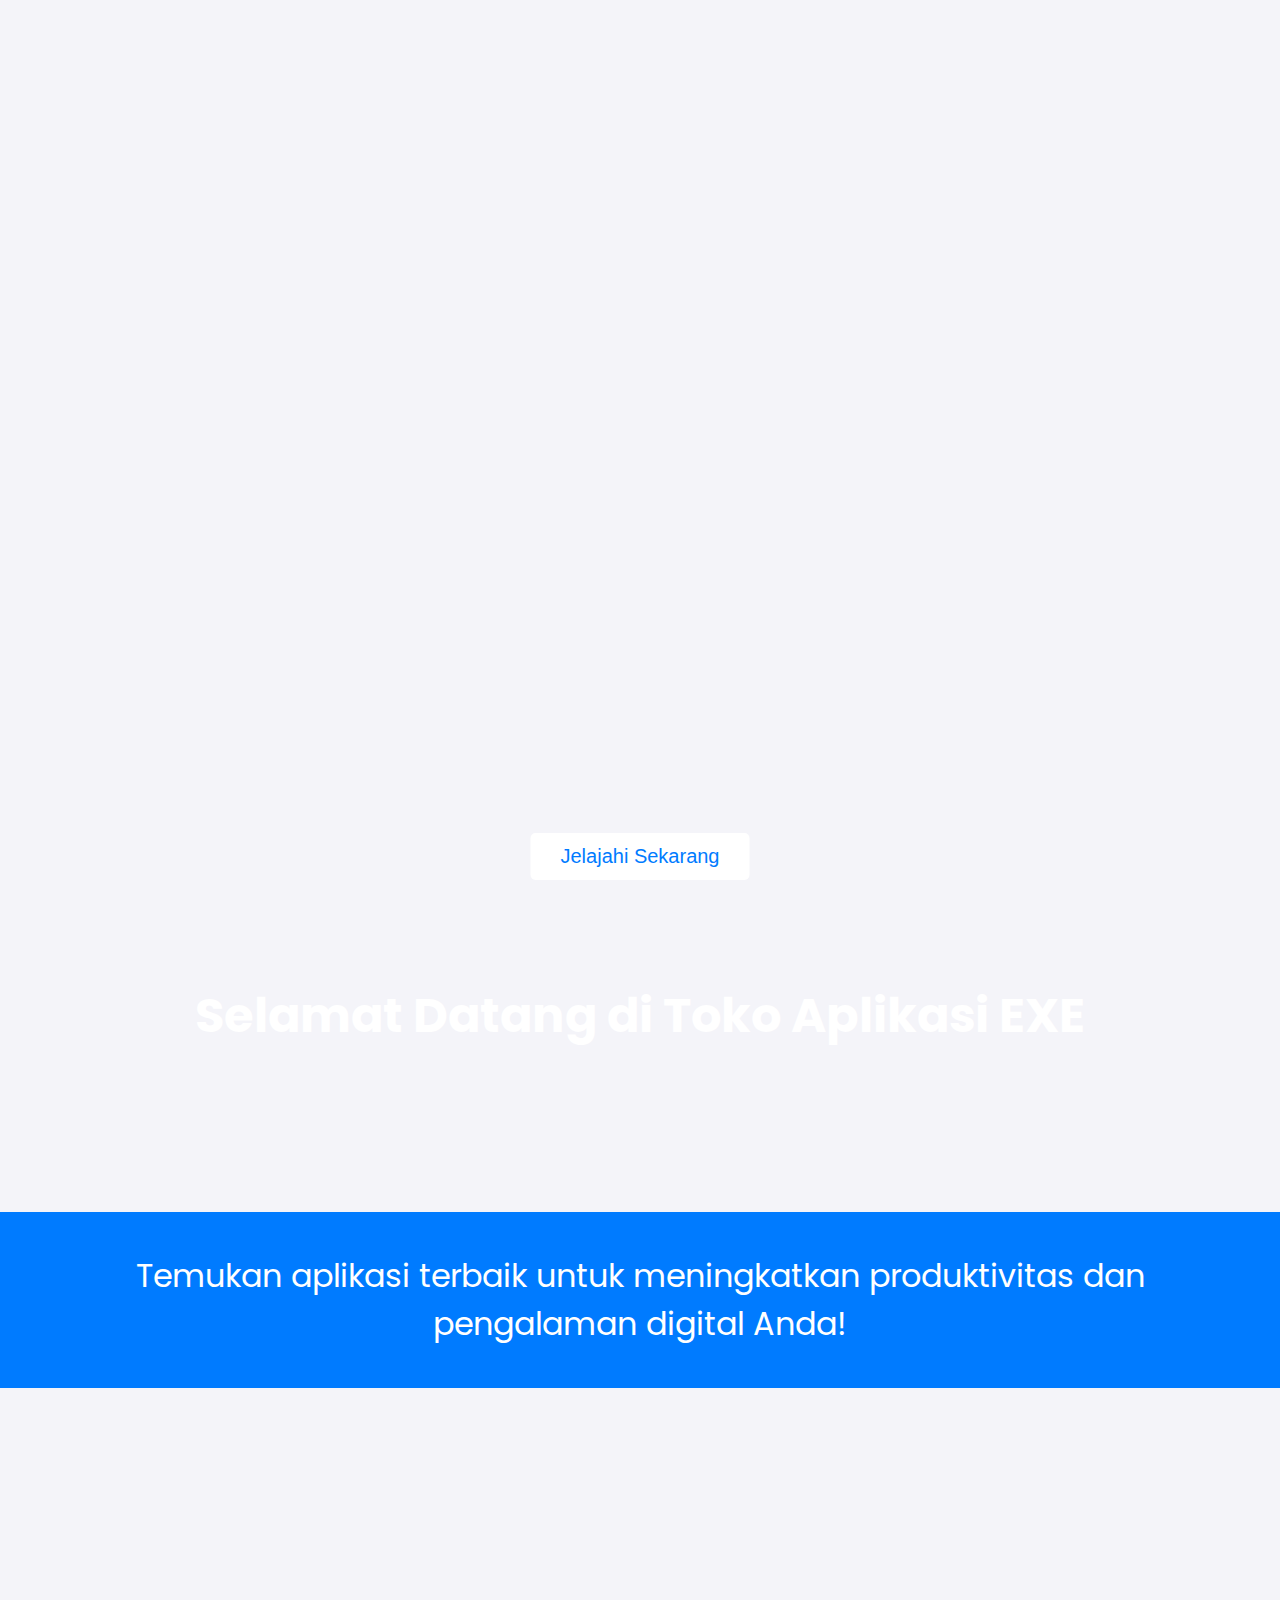
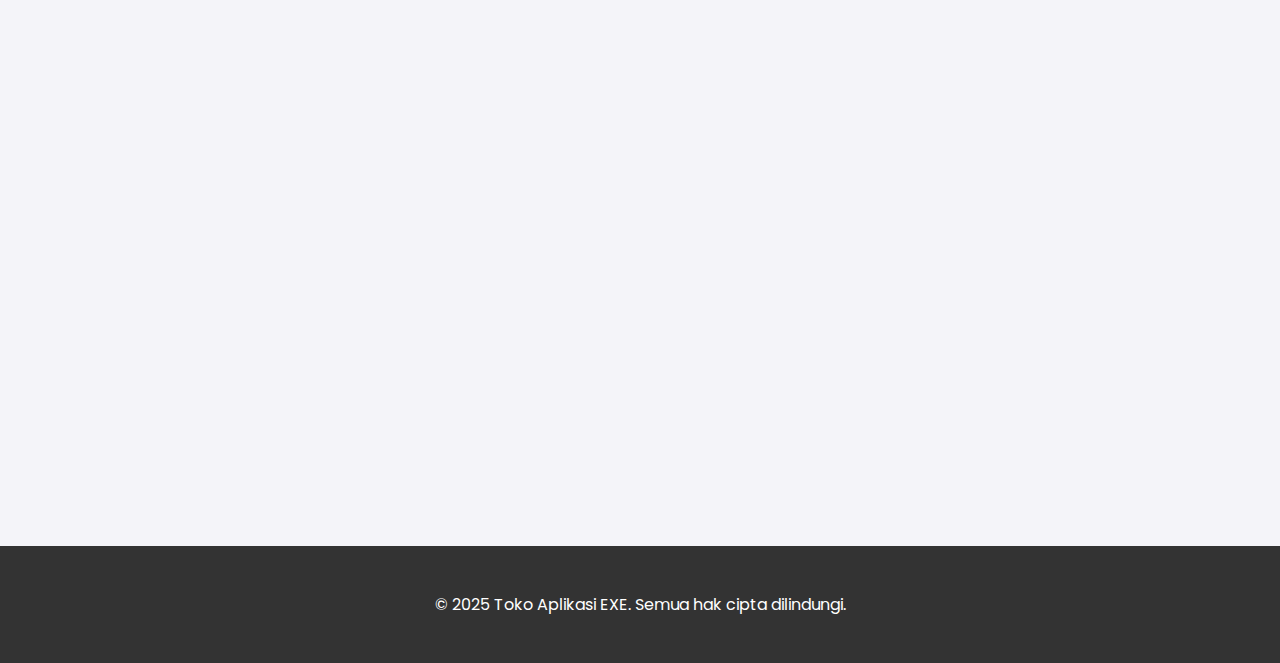
==== index.html @ 67db2f6d "Add files via upload" ====
<!DOCTYPE html>
<html lang="id">
<head>
    <meta charset="UTF-8">
    <meta name="viewport" content="width=device-width, initial-scale=1.0">
    <meta http-equiv="X-UA-Compatible" content="ie=edge">
    <title>Toko Aplikasi EXE</title>
    <link href="https://fonts.googleapis.com/css2?family=Poppins:wght@300;400;600&display=swap" rel="stylesheet">
    <style>
        body {
            font-family: 'Poppins', sans-serif;
            margin: 0;
            padding: 0;
            background-color: #f4f4f9;
            overflow-x: hidden;
        }

        h1 {
            color: #fff;
            text-align: center;
            padding: 80px;
            font-size: 48px;
            margin: 0;
            position: relative;
            z-index: 10;
        }

        /* Parallax Effect */
        .parallax {
            background-image: url('https://via.placeholder.com/1500x800');
            height: 100vh;
            background-position: center;
            background-attachment: fixed;
            background-size: cover;
            filter: brightness(60%);
        }

        /* Container for Products */
        .container {
            display: grid;
            grid-template-columns: repeat(auto-fill, minmax(280px, 1fr));
            gap: 30px;
            padding: 40px 30px;
            max-width: 1200px;
            margin: 0 auto;
            animation: fadeIn 1s ease-in-out;
        }

        /* Product Cards */
        .product {
            background-color: #fff;
            border-radius: 12px;
            padding: 25px;
            box-shadow: 0 6px 15px rgba(0, 0, 0, 0.1);
            transition: transform 0.4s ease, box-shadow 0.4s ease, opacity 0.4s ease;
            position: relative;
            overflow: hidden;
            opacity: 0;
            animation: fadeUp 0.8s ease-in-out forwards;
        }

        .product:hover {
            transform: translateY(-10px);
            box-shadow: 0 12px 25px rgba(0, 0, 0, 0.15);
        }

        .product img {
            width: 100%;
            border-radius: 10px;
            transition: transform 0.4s ease;
        }

        .product:hover img {
            transform: scale(1.05);
        }

        .product h2 {
            font-size: 26px;
            color: #333;
            margin-top: 20px;
        }

        .product p {
            font-size: 16px;
            color: #777;
            margin-top: 10px;
        }

        .price {
            font-size: 20px;
            font-weight: 600;
            color: #007bff;
            margin: 15px 0;
        }

        button {
            background-color: #28a745;
            color: white;
            padding: 12px 20px;
            border: none;
            border-radius: 5px;
            cursor: pointer;
            font-size: 18px;
            transition: background-color 0.3s ease, transform 0.3s ease;
            position: absolute;
            bottom: 20px;
            left: 50%;
            transform: translateX(-50%);
        }

        button:hover {
            background-color: #218838;
            transform: translateX(-50%) scale(1.05);
        }

        .footer {
            background-color: #333;
            color: white;
            text-align: center;
            padding: 30px 0;
            position: relative;
            z-index: 10;
        }

        .cta {
            background-color: #007bff;
            color: white;
            text-align: center;
            padding: 40px;
            font-size: 32px;
            margin-top: 80px;
        }

        .cta button {
            background-color: #fff;
            color: #007bff;
            font-size: 20px;
            padding: 12px 30px;
            border: none;
            border-radius: 5px;
            cursor: pointer;
            transition: background-color 0.3s ease;
        }

        .cta button:hover {
            background-color: #f1f1f1;
        }

        /* Modal Styles */
        .modal {
            display: none;
            position: fixed;
            z-index: 1;
            left: 0;
            top: 0;
            width: 100%;
            height: 100%;
            overflow: auto;
            background-color: rgba(0, 0, 0, 0.4);
            padding-top: 60px;
            transition: opacity 0.3s ease;
        }

        .modal-content {
            background-color: #fff;
            margin: 5% auto;
            padding: 20px;
            border: 1px solid #888;
            width: 80%;
            max-width: 600px;
            border-radius: 10px;
        }

        .close {
            color: #aaa;
            float: right;
            font-size: 28px;
            font-weight: bold;
            cursor: pointer;
        }

        .close:hover,
        .close:focus {
            color: black;
            text-decoration: none;
        }

        @media (max-width: 768px) {
            h1 {
                font-size: 36px;
            }

            .cta {
                font-size: 28px;
            }
        }

        @keyframes fadeIn {
            from {
                opacity: 0;
            }
            to {
                opacity: 1;
            }
        }

        @keyframes fadeUp {
            from {
                opacity: 0;
                transform: translateY(20px);
            }
            to {
                opacity: 1;
                transform: translateY(0);
            }
        }

    </style>
</head>
<body>
    <!-- Parallax Section -->
    <div class="parallax"></div>

    <h1>Selamat Datang di Toko Aplikasi EXE</h1>

    <div class="cta">
        Temukan aplikasi terbaik untuk meningkatkan produktivitas dan pengalaman digital Anda!
        <br>
        <button onclick="window.location.href='#'">Jelajahi Sekarang</button>
    </div>

    <div class="container">
        <!-- Product 1 -->
        <div class="product">
            <img src="https://via.placeholder.com/350" alt="Aplikasi Hebat">
            <h2>Aplikasi Hebat</h2>
            <p>Aplikasi hebat ini akan membantu Anda melakukan banyak hal dengan mudah. Dengan fitur unggulan dan desain yang intuitif, aplikasi ini cocok untuk semua kalangan.</p>
            <p class="price">Rp 99.000</p>
            <button onclick="openModal('Aplikasi Hebat', 'Deskripsi lebih lanjut tentang aplikasi hebat ini.', '99')">Beli Sekarang</button>
        </div>

        <!-- Product 2 -->
        <div class="product">
            <img src="https://via.placeholder.com/350" alt="Aplikasi Produktivitas">
            <h2>Aplikasi Produktivitas</h2>
            <p>Mulailah meningkatkan produktivitas Anda dengan aplikasi ini. Fitur-fitur lengkap untuk mempermudah manajemen waktu dan tugas sehari-hari.</p>
            <p class="price">Rp 79.000</p>
            <button onclick="openModal('Aplikasi Produktivitas', 'Deskripsi lebih lanjut tentang aplikasi produktivitas.', '79')">Beli Sekarang</button>
        </div>

        <!-- Product 3 -->
        <div class="product">
            <img src="https://via.placeholder.com/350" alt="Aplikasi Keamanan">
            <h2>Aplikasi Keamanan</h2>
            <p>Pastikan data Anda aman dengan aplikasi ini. Keamanan tinggi dan perlindungan dari ancaman digital yang terus berkembang.</p>
            <p class="price">Rp 149.000</p>
            <button onclick="openModal('Aplikasi Keamanan', 'Deskripsi lebih lanjut tentang aplikasi keamanan.', '149')">Beli Sekarang</button>
        </div>

        <!-- Product 4 -->
        <div class="product">
            <img src="https://via.placeholder.com/350" alt="Aplikasi Kreativitas">
            <h2>Aplikasi Kreativitas</h2>
            <p>Berikan kreativitas Anda tempat untuk berkembang dengan aplikasi desain yang mudah digunakan dan penuh fitur menarik.</p>
            <p class="price">Rp 129.000</p>
            <button onclick="openModal('Aplikasi Kreativitas', 'Deskripsi lebih lanjut tentang aplikasi kreativitas.', '129')">Beli Sekarang</button>
        </div>
    </div>

    <!-- Modal for Additional Info -->
    <div id="myModal" class="modal">
        <div class="modal-content">
            <span class="close" onclick="closeModal()">&times;</span>
            <h2 id="modalTitle"></h2>
            <p id="modalDescription"></p>
        </div>
    </div>

    <!-- Footer Section -->
    <div class="footer">
        <p>© 2025 Toko Aplikasi EXE. Semua hak cipta dilindungi.</p>
    </div>

    <script>
        // JavaScript for smooth scroll effect when the button is clicked
        document.querySelector('.cta button').addEventListener('click', function() {
            document.querySelector('.container').scrollIntoView({ behavior: 'smooth' });
        });

        // Open Modal Function
        function openModal(title, description) {
            document.getElementById('modalTitle').innerText = title;
            document.getElementById('modalDescription').innerText = description;
            document.getElementById('myModal').style.display = "block";
        }

        // Close Modal Function
        function closeModal() {
            document.getElementById('myModal').style.display = "none";
        }
    </script>
</body>
</html>
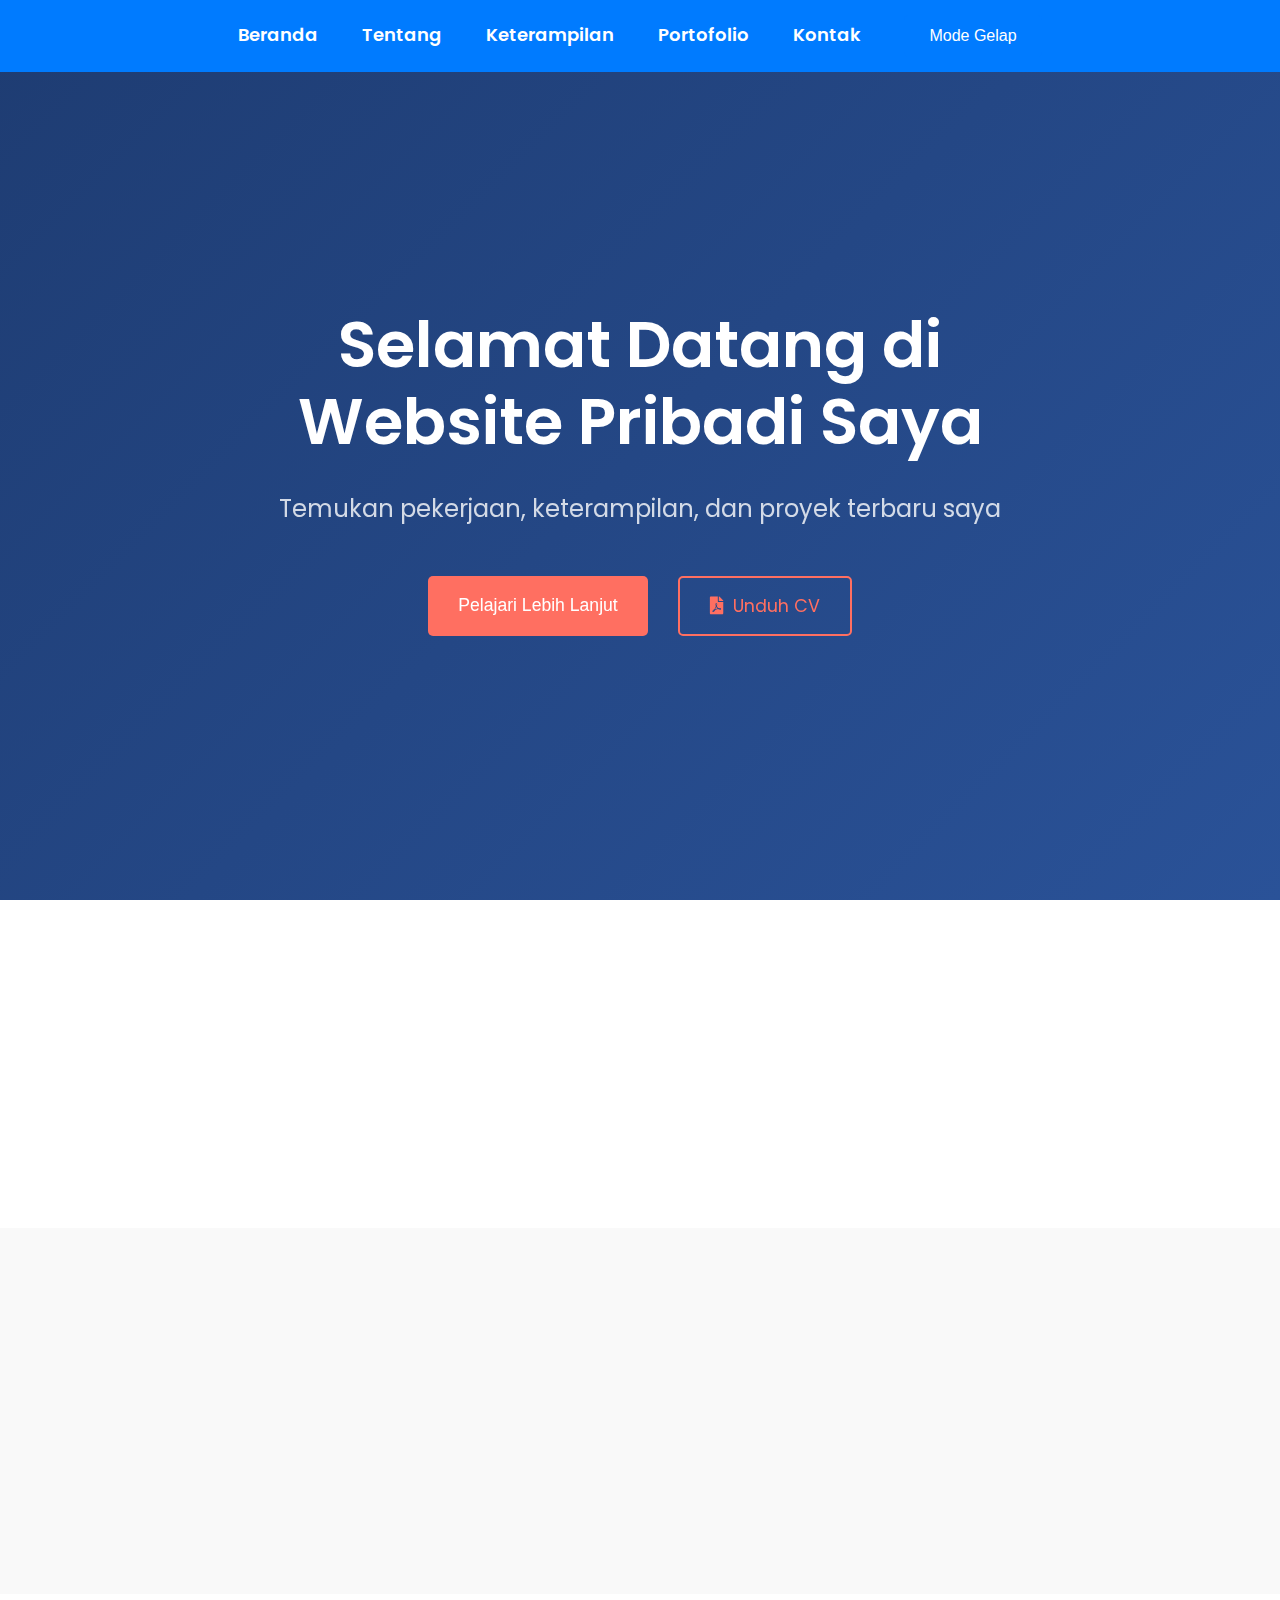
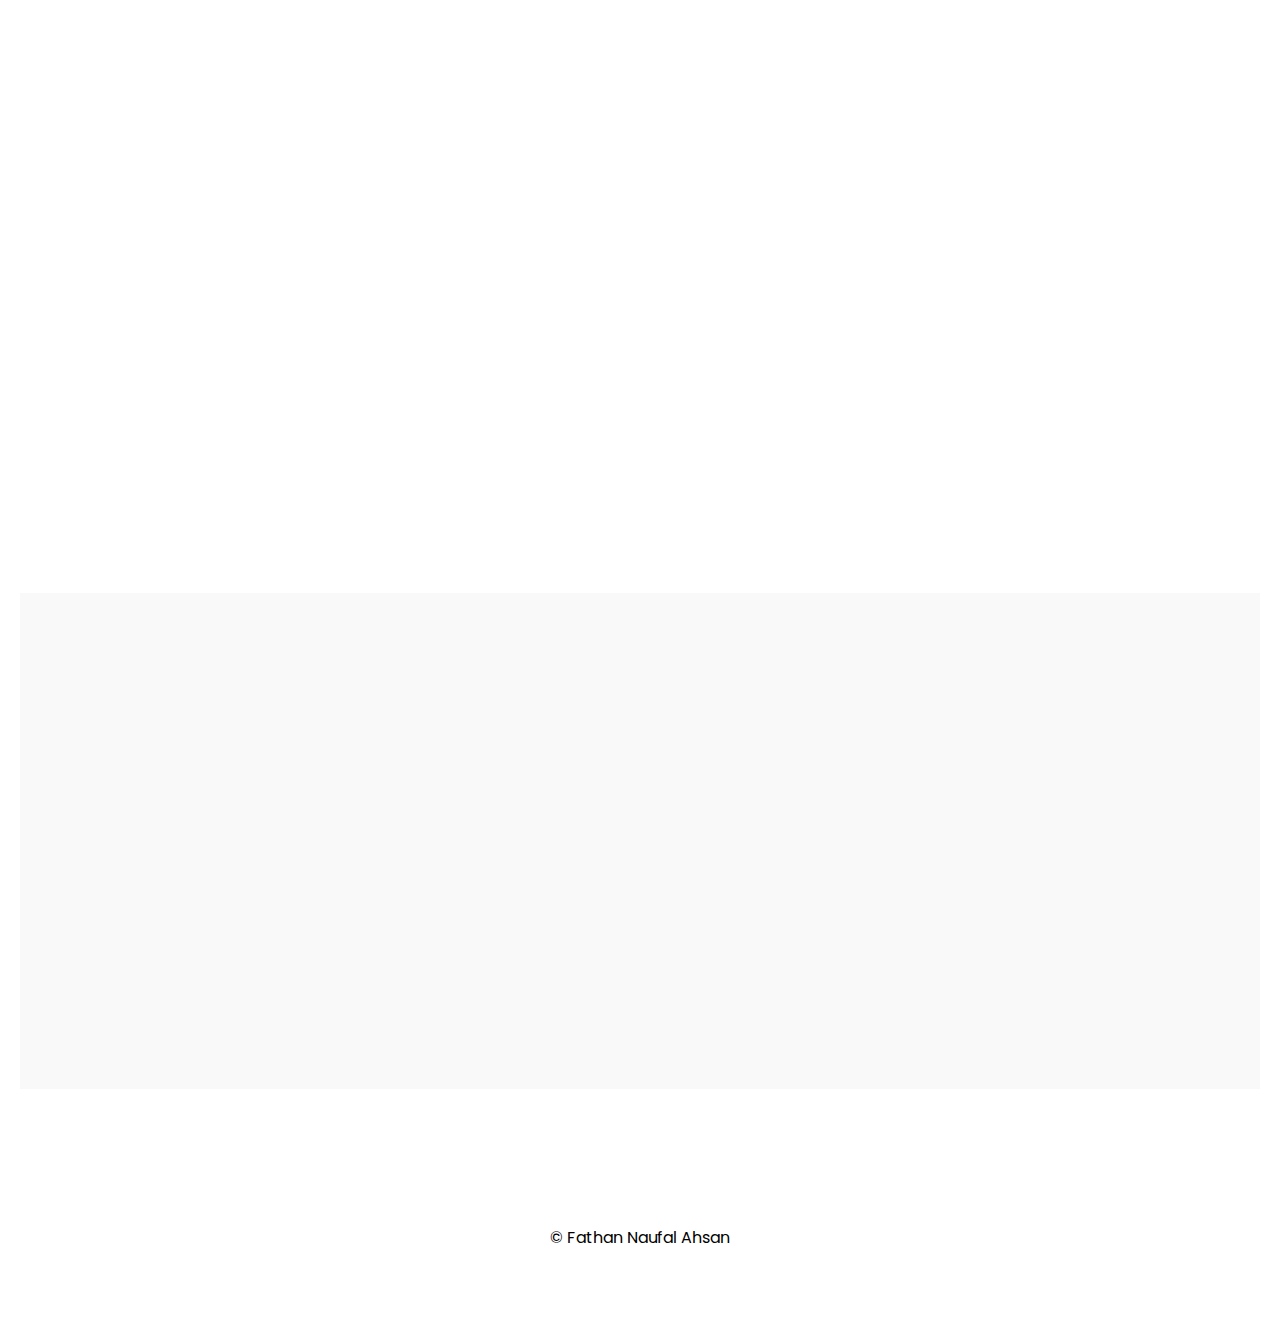
==== commit 86315f21: "index.html" ====
--- a/index.html
+++ b/index.html
@@ -1,200 +1,409 @@
 <!DOCTYPE html>
 <html lang="id">
+
 <head>
     <meta charset="UTF-8">
     <meta name="viewport" content="width=device-width, initial-scale=1.0">
     <meta http-equiv="X-UA-Compatible" content="ie=edge">
-    <title>Toko Aplikasi EXE</title>
+    <meta name="description" content="Website pribadi Fathan Naufal Ahsan - Mahasiswa Teknik Sipil Universitas Lampung">
+    <meta name="keywords" content="Fathan Naufal Ahsan, Teknik Sipil, Universitas Lampung, Portofolio, Keterampilan">
+    <title>Fathan Naufal Ahsan - Website Pribadi</title>
     <link href="https://fonts.googleapis.com/css2?family=Poppins:wght@300;400;600&display=swap" rel="stylesheet">
+    <link href="https://cdnjs.cloudflare.com/ajax/libs/font-awesome/5.15.4/css/all.min.css" rel="stylesheet">
+    <link rel="manifest" href="/manifest.json">
+    <link href="https://unpkg.com/aos@2.3.1/dist/aos.css" rel="stylesheet">
     <style>
+        /* Global Styles */
         body {
             font-family: 'Poppins', sans-serif;
             margin: 0;
             padding: 0;
             background-color: #f4f4f9;
             overflow-x: hidden;
-        }
-
-        h1 {
-            color: #fff;
-            text-align: center;
-            padding: 80px;
-            font-size: 48px;
-            margin: 0;
-            position: relative;
-            z-index: 10;
-        }
-
-        /* Parallax Effect */
-        .parallax {
-            background-image: url('https://via.placeholder.com/1500x800');
-            height: 100vh;
-            background-position: center;
-            background-attachment: fixed;
-            background-size: cover;
-            filter: brightness(60%);
-        }
-
-        /* Container for Products */
-        .container {
-            display: grid;
-            grid-template-columns: repeat(auto-fill, minmax(280px, 1fr));
-            gap: 30px;
-            padding: 40px 30px;
-            max-width: 1200px;
-            margin: 0 auto;
-            animation: fadeIn 1s ease-in-out;
-        }
-
-        /* Product Cards */
-        .product {
-            background-color: #fff;
-            border-radius: 12px;
-            padding: 25px;
-            box-shadow: 0 6px 15px rgba(0, 0, 0, 0.1);
-            transition: transform 0.4s ease, box-shadow 0.4s ease, opacity 0.4s ease;
-            position: relative;
-            overflow: hidden;
-            opacity: 0;
-            animation: fadeUp 0.8s ease-in-out forwards;
-        }
-
-        .product:hover {
-            transform: translateY(-10px);
-            box-shadow: 0 12px 25px rgba(0, 0, 0, 0.15);
-        }
-
-        .product img {
-            width: 100%;
-            border-radius: 10px;
-            transition: transform 0.4s ease;
-        }
-
-        .product:hover img {
-            transform: scale(1.05);
-        }
-
-        .product h2 {
-            font-size: 26px;
-            color: #333;
-            margin-top: 20px;
-        }
-
-        .product p {
-            font-size: 16px;
-            color: #777;
-            margin-top: 10px;
-        }
-
-        .price {
-            font-size: 20px;
+            transition: background-color 0.3s ease;
+        }
+
+        body.dark-mode {
+            background-color: #121212;
+            color: #ffffff;
+        }
+
+        h1, h2, h3 {
             font-weight: 600;
-            color: #007bff;
-            margin: 15px 0;
+        }
+
+        a {
+            text-decoration: none;
+            color: inherit;
         }
 
         button {
-            background-color: #28a745;
-            color: white;
-            padding: 12px 20px;
-            border: none;
-            border-radius: 5px;
-            cursor: pointer;
-            font-size: 18px;
-            transition: background-color 0.3s ease, transform 0.3s ease;
-            position: absolute;
-            bottom: 20px;
-            left: 50%;
-            transform: translateX(-50%);
-        }
-
-        button:hover {
-            background-color: #218838;
-            transform: translateX(-50%) scale(1.05);
-        }
-
-        .footer {
-            background-color: #333;
-            color: white;
-            text-align: center;
-            padding: 30px 0;
-            position: relative;
-            z-index: 10;
-        }
-
-        .cta {
+            padding: 12px 25px;
             background-color: #007bff;
             color: white;
-            text-align: center;
-            padding: 40px;
-            font-size: 32px;
-            margin-top: 80px;
-        }
-
-        .cta button {
-            background-color: #fff;
-            color: #007bff;
-            font-size: 20px;
-            padding: 12px 30px;
             border: none;
+            cursor: pointer;
+            font-size: 16px;
             border-radius: 5px;
-            cursor: pointer;
             transition: background-color 0.3s ease;
         }
 
-        .cta button:hover {
-            background-color: #f1f1f1;
-        }
-
-        /* Modal Styles */
-        .modal {
-            display: none;
+        button:hover {
+            background-color: #0056b3;
+        }
+
+        .dark-mode button {
+            background-color: #28a745;
+        }
+
+        .dark-mode button:hover {
+            background-color: #218838;
+        }
+
+        /* Navbar */
+        header {
             position: fixed;
-            z-index: 1;
-            left: 0;
             top: 0;
             width: 100%;
-            height: 100%;
-            overflow: auto;
-            background-color: rgba(0, 0, 0, 0.4);
-            padding-top: 60px;
-            transition: opacity 0.3s ease;
-        }
-
-        .modal-content {
+            z-index: 10;
+            background-color: #007bff;
+            padding: 15px 0;
+            transition: background-color 0.3s;
+        }
+
+        header.scrolled {
+            background-color: #0056b3;
+        }
+
+        .navbar ul {
+            list-style-type: none;
+            margin: 0;
+            padding: 0;
+            text-align: center;
+        }
+
+        .navbar ul li {
+            display: inline;
+            margin: 0 20px;
+        }
+
+        .navbar ul li a {
+            color: white;
+            font-size: 18px;
+            font-weight: 600;
+        }
+        /* Hero Section */
+        .hero {
+        display: flex;
+        align-items: center;
+        justify-content: center;
+        height: 100vh;
+        background: linear-gradient(135deg, #1e3c72 0%, #2a5298 100%);
+        color: #fff;
+        text-align: center;
+        padding: 0 20px;
+        position: relative;
+        overflow: hidden;
+        }
+
+        .hero-text {
+        max-width: 800px;
+        z-index: 1;
+        padding: 20px;
+        }
+
+        .hero-text h1 {
+        font-size: 4rem; /* Diperbesar */
+        margin-bottom: 30px; /* Ruang lebih besar */
+        line-height: 1.2;
+        }
+
+        .hero-text p {
+         font-size: 1.5rem; /* Diperbesar */
+        margin-bottom: 50px; /* Ruang lebih besar */
+        color: rgba(255, 255, 255, 0.8);
+        }
+
+        .hero-buttons {
+         display: flex;
+        justify-content: center;
+        gap: 30px; /* Ruang lebih besar */
+        }
+
+        .btn-primary, .btn-secondary {
+        padding: 15px 30px; /* Diperbesar */
+        border: none;
+        border-radius: 5px;
+        font-size: 1.1rem; /* Diperbesar */
+        cursor: pointer;
+        transition: all 0.3s ease;
+        display: flex;
+        align-items: center;
+        gap: 10px;
+        }
+
+        .btn-primary {
+        background-color: #ff6f61;
+        color: #fff;
+        }
+
+        .btn-primary:hover {
+        background-color: #ff3b2f;
+        transform: translateY(-3px);
+        box-shadow: 0 4px 15px rgba(255, 111, 97, 0.4);
+        }
+
+        .btn-secondary {
+        background-color: transparent;
+        border: 2px solid #ff6f61;
+        color: #ff6f61;
+        }
+
+        .btn-secondary:hover {
+        background-color: #ff6f61;
+        color: #fff;
+        transform: translateY(-3px);
+        box-shadow: 0 4px 15px rgba(255, 111, 97, 0.4);
+        }
+
+        /* Mode Gelap */
+        .dark-mode .hero {
+        background: linear-gradient(135deg, #0a192f 0%, #1f3a5f 100%);
+        }
+
+        @media (max-width: 768px) {
+        .hero-text h1 {
+        font-size: 2.5rem; /* Diperkecil untuk mobile */
+         }
+
+        .hero-text p {
+        font-size: 1.2rem; /* Diperkecil untuk mobile */
+         }
+
+        .hero-buttons {
+        flex-direction: column;
+        gap: 20px; /* Ruang lebih besar untuk mobile */
+        }
+
+        .btn-primary, .btn-secondary {
+        width: 100%;
+        justify-content: center;
+         }
+        }
+
+        /* About Section */
+        .about {
+            text-align: center;
+            padding: 50px 20px;
             background-color: #fff;
-            margin: 5% auto;
+        }
+
+        .dark-mode .about {
+            background-color: #1e1e1e;
+            color: #ffffff;
+        }
+
+        .about p {
+            font-size: 18px;
+            color: #777;
+        }
+
+        .dark-mode .about p {
+            color: #ccc;
+        }
+
+        /* Skills Section */
+        .skills {
+            text-align: center;
+            padding: 50px 20px;
+            background-color: #f9f9f9;
+        }
+
+        .dark-mode .skills {
+            background-color: #2d2d2d;
+            color: #ffffff;
+        }
+
+        .skills ul {
+            list-style-type: none;
+            padding: 0;
+        }
+
+        .skills li {
+            font-size: 18px;
+            margin: 10px 0;
+            opacity: 0;
+            animation: fadeIn 2s ease-out forwards;
+        }
+
+        .skills li:nth-child(1) {
+            animation-delay: 0.5s;
+        }
+
+        .skills li:nth-child(2) {
+            animation-delay: 1s;
+        }
+
+        .skills li:nth-child(3) {
+            animation-delay: 1.5s;
+        }
+
+        /* Portfolio Section */
+        .portfolio {
+            text-align: center;
+            padding: 50px 20px;
+            background-color: #fff;
+        }
+
+        .dark-mode .portfolio {
+            background-color: #1e1e1e;
+            color: #ffffff;
+        }
+
+        .portfolio-grid {
+            display: grid;
+            grid-template-columns: repeat(auto-fill, minmax(300px, 1fr));
+            gap: 20px;
+            justify-items: center;
+            transition: grid-template-columns 0.3s ease;
+        }
+
+        .portfolio-item {
+            background-color: #f4f4f9;
             padding: 20px;
-            border: 1px solid #888;
-            width: 80%;
-            max-width: 600px;
-            border-radius: 10px;
-        }
-
-        .close {
-            color: #aaa;
-            float: right;
-            font-size: 28px;
-            font-weight: bold;
+            border-radius: 8px;
+            box-shadow: 0 6px 15px rgba(0, 0, 0, 0.1);
+            transition: transform 0.3s ease;
+        }
+
+        .dark-mode .portfolio-item {
+            background-color: #2d2d2d;
+            color: #ffffff;
+        }
+
+        .portfolio-item:hover {
+            transform: translateY(-10px);
+        }
+
+        .portfolio-item img {
+            width: 100%;
+            border-radius: 8px;
+        }
+
+        /* Carousel */
+        .carousel {
+            position: relative;
+            max-width: 100%;
+            margin: auto;
+            overflow: hidden;
+        }
+
+        .carousel-images {
+            display: flex;
+            transition: transform 0.5s ease-in-out;
+        }
+
+        .carousel-images img {
+            width: 100%;
+            border-radius: 8px;
+        }
+
+        .carousel-button {
+            position: absolute;
+            top: 50%;
+            transform: translateY(-50%);
+            background-color: rgba(0, 0, 0, 0.5);
+            color: white;
+            font-size: 24px;
+            border: none;
             cursor: pointer;
-        }
-
-        .close:hover,
-        .close:focus {
+            padding: 10px;
+            z-index: 1;
+        }
+
+        .carousel-button.prev {
+            left: 10px;
+        }
+
+        .carousel-button.next {
+            right: 10px;
+        }
+
+        /* Contact Section */
+        .contact {
+            text-align: center;
+            padding: 50px 20px;
+            background-color: #f9f9f9;
+        }
+
+        .dark-mode .contact {
+            background-color: #2d2d2d;
+            color: #ffffff;
+        }
+
+        .contact form {
+            max-width: 500px;
+            margin: 0 auto;
+            display: flex;
+            flex-direction: column;
+        }
+
+        .contact label {
+            font-size: 16px;
+            margin-bottom: 5px;
+        }
+
+        .contact input,
+        .contact textarea {
+            padding: 10px;
+            margin: 10px 0;
+            border: 1px solid #ddd;
+            border-radius: 5px;
+        }
+
+        .dark-mode .contact input,
+        .dark-mode .contact textarea {
+            background-color: #1e1e1e;
+            color: #ffffff;
+            border-color: #444;
+        }
+
+        .contact button {
+            background-color: #007bff;
+            color: white;
+            padding: 12px;
+            font-size: 18px;
+        }
+
+        /* Footer */
+        footer {
+            text-align: center;
+            padding: 20px 0;
+            background-color: #ffffff;
             color: black;
-            text-decoration: none;
-        }
-
+        }
+
+        .dark-mode footer {
+            background-color: #1e1e1e;
+            color: white;
+        }
+
+        /* Responsive Design */
         @media (max-width: 768px) {
-            h1 {
+            .hero h1 {
                 font-size: 36px;
             }
 
-            .cta {
-                font-size: 28px;
-            }
-        }
-
+            .portfolio-grid {
+                grid-template-columns: 1fr;
+            }
+
+            .contact form {
+                width: 100%;
+            }
+        }
+
+        /* Keyframe Animations */
         @keyframes fadeIn {
             from {
                 opacity: 0;
@@ -204,7 +413,7 @@
             }
         }
 
-        @keyframes fadeUp {
+        @keyframes fadeInUp {
             from {
                 opacity: 0;
                 transform: translateY(20px);
@@ -215,89 +424,253 @@
             }
         }
 
+        /* Loading Spinner */
+        .loader {
+            border: 5px solid #f3f3f3;
+            border-top: 5px solid #3498db;
+            border-radius: 50%;
+            width: 50px;
+            height: 50px;
+            animation: spin 1s linear infinite;
+            margin: 20px auto;
+        }
+
+        @keyframes spin {
+            0% { transform: rotate(0deg); }
+            100% { transform: rotate(360deg); }
+        }
+
+        /* CSS untuk Tombol Modern */
+        .modern-button {
+        display: inline-block;
+        margin-top: 10px;
+        padding: 12px 24px;
+        background-color: #007bff; /* Warna latar belakang */
+        color: white; /* Warna teks */
+        text-decoration: none;
+        border-radius: 25px; /* Sudut tombol yang melengkung */
+        text-align: center;
+        font-size: 14px;
+        font-weight: 500;
+        transition: background-color 0.3s ease, transform 0.3s ease; /* Efek transisi */
+        box-shadow: 0 4px 6px rgba(0, 0, 0, 0.1); /* Bayangan untuk efek 3D */
+        }
+
+        .modern-button:hover {
+        background-color: #0056b3; /* Warna latar belakang saat hover */
+        transform: translateY(-2px); /* Efek naik saat hover */
+        box-shadow: 0 6px 8px rgba(0, 0, 0, 0.15); /* Bayangan lebih besar saat hover */
+        }
+
+        .modern-button:active {
+        transform: translateY(0); /* Efek turun saat diklik */
+        box-shadow: 0 4px 6px rgba(0, 0, 0, 0.1); /* Kembali ke bayangan awal */
+         }
+
+        .modern-button i {
+        margin-right: 8px; /* Jarak antara ikon dan teks */
+        }
+
     </style>
 </head>
+
 <body>
-    <!-- Parallax Section -->
-    <div class="parallax"></div>
-
-    <h1>Selamat Datang di Toko Aplikasi EXE</h1>
-
-    <div class="cta">
-        Temukan aplikasi terbaik untuk meningkatkan produktivitas dan pengalaman digital Anda!
-        <br>
-        <button onclick="window.location.href='#'">Jelajahi Sekarang</button>
-    </div>
-
-    <div class="container">
-        <!-- Product 1 -->
-        <div class="product">
-            <img src="https://via.placeholder.com/350" alt="Aplikasi Hebat">
-            <h2>Aplikasi Hebat</h2>
-            <p>Aplikasi hebat ini akan membantu Anda melakukan banyak hal dengan mudah. Dengan fitur unggulan dan desain yang intuitif, aplikasi ini cocok untuk semua kalangan.</p>
-            <p class="price">Rp 99.000</p>
-            <button onclick="openModal('Aplikasi Hebat', 'Deskripsi lebih lanjut tentang aplikasi hebat ini.', '99')">Beli Sekarang</button>
-        </div>
-
-        <!-- Product 2 -->
-        <div class="product">
-            <img src="https://via.placeholder.com/350" alt="Aplikasi Produktivitas">
-            <h2>Aplikasi Produktivitas</h2>
-            <p>Mulailah meningkatkan produktivitas Anda dengan aplikasi ini. Fitur-fitur lengkap untuk mempermudah manajemen waktu dan tugas sehari-hari.</p>
-            <p class="price">Rp 79.000</p>
-            <button onclick="openModal('Aplikasi Produktivitas', 'Deskripsi lebih lanjut tentang aplikasi produktivitas.', '79')">Beli Sekarang</button>
-        </div>
-
-        <!-- Product 3 -->
-        <div class="product">
-            <img src="https://via.placeholder.com/350" alt="Aplikasi Keamanan">
-            <h2>Aplikasi Keamanan</h2>
-            <p>Pastikan data Anda aman dengan aplikasi ini. Keamanan tinggi dan perlindungan dari ancaman digital yang terus berkembang.</p>
-            <p class="price">Rp 149.000</p>
-            <button onclick="openModal('Aplikasi Keamanan', 'Deskripsi lebih lanjut tentang aplikasi keamanan.', '149')">Beli Sekarang</button>
-        </div>
-
-        <!-- Product 4 -->
-        <div class="product">
-            <img src="https://via.placeholder.com/350" alt="Aplikasi Kreativitas">
-            <h2>Aplikasi Kreativitas</h2>
-            <p>Berikan kreativitas Anda tempat untuk berkembang dengan aplikasi desain yang mudah digunakan dan penuh fitur menarik.</p>
-            <p class="price">Rp 129.000</p>
-            <button onclick="openModal('Aplikasi Kreativitas', 'Deskripsi lebih lanjut tentang aplikasi kreativitas.', '129')">Beli Sekarang</button>
+
+    <!-- Navbar -->
+    <header>
+        <nav class="navbar">
+            <ul>
+                <li><a href="#home">Beranda</a></li>
+                <li><a href="#about">Tentang</a></li>
+                <li><a href="#skills">Keterampilan</a></li>
+                <li><a href="#portfolio">Portofolio</a></li>
+                <li><a href="#contact">Kontak</a></li>
+                <li><button id="theme-toggle">Mode Gelap</button></li>
+            </ul>
+        </nav>
+    </header>
+
+<!-- Hero Section -->
+<section id="home" class="hero">
+    <div class="hero-text">
+        <h1 data-aos="fade-up">Selamat Datang di Website Pribadi Saya</h1>
+        <p data-aos="fade-up" data-aos-delay="200">Temukan pekerjaan, keterampilan, dan proyek terbaru saya</p>
+        <div class="hero-buttons" data-aos="fade-up" data-aos-delay="400">
+            <button onclick="scrollToSection('#about')" class="btn-primary">Pelajari Lebih Lanjut</button>
+            <a href="https://drive.google.com/file/d/1Mgwt9Y_cDJznYetwujOK3cxQPlOewe9T/view?usp=drive_link" target="_blank" class="btn-secondary">
+                <i class="fas fa-file-pdf"></i> Unduh CV
+            </a>
         </div>
     </div>
-
-    <!-- Modal for Additional Info -->
-    <div id="myModal" class="modal">
-        <div class="modal-content">
-            <span class="close" onclick="closeModal()">&times;</span>
-            <h2 id="modalTitle"></h2>
-            <p id="modalDescription"></p>
+</section>
+
+    <!-- Script untuk Scroll ke Section -->
+<script>
+    function scrollToSection(sectionId) {
+        document.querySelector(sectionId).scrollIntoView({ behavior: 'smooth' });
+    }
+</script>
+
+    <!-- About Section -->
+    <section id="about" class="about">
+        <h2 data-aos="fade-up">Tentang Saya</h2>
+        <p data-aos="fade-up">Halo! Saya Fathan Naufal Ahsan, seorang mahasiswa semester 8 program studi Teknik Sipil di Universitas Lampung. Selama masa studi, saya aktif berorganisasi di berbagai lembaga kemahasiswaan di fakultas, termasuk menjadi Ketua Departemen Humas di LD Fossi-FT Universitas Lampung dan Wakil Ketua Umum I di DPM-FT Universitas Lampung. Saya memiliki minat besar dalam dunia konstruksi dan perancangan teknik sipil, dengan keterampilan dalam menggunakan perangkat lunak seperti SketchUp, AutoCAD, SAP2000, Enscape, dan Microsoft Office.</p>
+    </section>
+
+    <!-- Skills Section -->
+    <section id="skills" class="skills">
+        <h2 data-aos="fade-up">Keterampilan</h2>
+        <ul>
+            <li data-aos="fade-up">SketchUp – Mahir</li>
+            <li data-aos="fade-up">Enscape – Mahir</li>
+            <li data-aos="fade-up">SAP2000 – Cukup mahir</li>
+            <li data-aos="fade-up">AutoCAD – Sangat mahir</li>
+            <li data-aos="fade-up">Microsoft Office (PowerPoint, Excel, Word) – Mahir</li>
+        </ul>
+    </section>
+
+<!-- Portfolio Section -->
+<section id="portfolio" class="portfolio">
+    <h2 data-aos="fade-up">Portofolio</h2>
+
+<!-- Carousel -->
+<section>
+    <div class="portfolio-grid">
+        <!-- Proyek 1 -->
+        <div class="portfolio-item" data-aos="fade-up">
+            <img src="https://i.postimg.cc/zDhSHQg3/Whats-App-Image-2025-02-28-at-10-10-47.jpg" alt="Proyek 1">
+            <h3>Proyek 1</h3>
+            <p>Desain Rumah Modern Dua Lantai</p>
+            <a href="https://drive.google.com/file/d/1zu0ZoPVAbzVtcdYOzxHvxGDllXCZaIVW/view?usp=sharing" target="_blank" class="modern-button">
+                <i class="fas fa-file-pdf"></i> Lihat PDF
+            </a>
+        </div>
+        <!-- Proyek 2 -->
+        <div class="portfolio-item" data-aos="fade-up">
+            <img src="https://i.postimg.cc/sxHnXQLq/view-1.jpg" alt="Proyek 2">
+            <h3>Proyek 2</h3>
+            <p>Desain Gedung Limbah Terpadu</p>
+            <a href="https://youtu.be/n3K7JeyJ1Fg" target="_blank" class="modern-button">
+                <i class="fas fa-file-video"></i> Lihat Video
+            </a>
+        </div>
+        <!-- Proyek 3 -->
+        <div class="portfolio-item" data-aos="fade-up">
+            <img src="https://i.postimg.cc/JzZqw2R9/EKSTERIOR-1.png" alt="Proyek 3">
+            <h3>Proyek 3</h3>
+            <p>Rumah Modern Minimalis</p>
+            <a href="https://drive.google.com/file/d/1GGF9rI5gI7HpWFgRij74Ij_9x0ksGA5F/view?usp=sharing" target="_blank" class="modern-button">
+                <i class="fas fa-file-pdf"></i> Lihat PDF
+            </a>
+        </div>
+        <!-- Proyek 4 -->
+        <div class="portfolio-item" data-aos="fade-up">
+            <img src="https://i.postimg.cc/HnkZd46b/1.png" alt="Proyek 4">
+            <h3>Proyek 4</h3>
+            <p>Rehabilitasi Sistem Drainase</p>
+            <a href="https://drive.google.com/file/d/1XcdBf3JAOYe5_gpx3dj0IfMr4hiEVmHz/view?usp=sharing" target="_blank" class="modern-button">
+                <i class="fas fa-file-pdf"></i> Lihat PDF
+            </a>
         </div>
     </div>
-
-    <!-- Footer Section -->
-    <div class="footer">
-        <p>© 2025 Toko Aplikasi EXE. Semua hak cipta dilindungi.</p>
-    </div>
-
+</section>
+
+<!-- Contact Section -->
+<section id="contact" class="contact">
+    <h2 data-aos="fade-up">Kontak Saya</h2>
+    <form action="https://formspree.io/f/xeoeyokb" method="POST" data-aos="fade-up">
+        <label for="name">Nama</label>
+        <input type="text" id="name" name="name" required>
+        <label for="email">Email</label>
+        <input type="email" id="email" name="email" required>
+        <label for="message">Pesan</label>
+        <textarea id="message" name="message" required></textarea>
+        <button type="submit">Kirim</button>
+    </form>
+</section>
+
+    <!-- Social Media Links -->
+    <section class="social-media">
+        <h2 data-aos="fade-up">Temui Saya di Media Sosial</h2>
+        <div class="social-icons" data-aos="fade-up">
+            <a href="https://www.linkedin.com/in/fathan-naufal-ahsan" target="_blank"><i class="fab fa-linkedin"></i></a>
+            <a href="https://github.com/fathannaufal" target="_blank"><i class="fab fa-github"></i></a>
+            <a href="https://instagram.com/fathannaufalahsan" target="_blank"><i class="fab fa-instagram"></i></a>
+        </div>
+    </section>
+
+    <!-- Footer -->
+    <footer>
+        <p>&copy; Fathan Naufal Ahsan</p>
+    </footer>
+
+    <!-- Loading Spinner -->
+    <div class="loader" id="loader"></div>
+
+    <script src="https://unpkg.com/aos@2.3.1/dist/aos.js"></script>
     <script>
-        // JavaScript for smooth scroll effect when the button is clicked
-        document.querySelector('.cta button').addEventListener('click', function() {
-            document.querySelector('.container').scrollIntoView({ behavior: 'smooth' });
+        // Initialize AOS (Animate On Scroll)
+        AOS.init({
+            duration: 1000,
+            once: true
         });
 
-        // Open Modal Function
-        function openModal(title, description) {
-            document.getElementById('modalTitle').innerText = title;
-            document.getElementById('modalDescription').innerText = description;
-            document.getElementById('myModal').style.display = "block";
-        }
-
-        // Close Modal Function
-        function closeModal() {
-            document.getElementById('myModal').style.display = "none";
-        }
+        // Function to smoothly scroll to sections
+        function scrollToSection(sectionId) {
+            document.querySelector(sectionId).scrollIntoView({
+                behavior: 'smooth',
+                block: 'start'
+            });
+        }
+
+        // Navbar scroll effect
+        window.addEventListener('scroll', function () {
+            const header = document.querySelector('header');
+            if (window.scrollY > 50) {
+                header.classList.add('scrolled');
+            } else {
+                header.classList.remove('scrolled');
+            }
+        });
+
+        // Carousel functionality
+        let currentIndex = 0;
+
+        function moveCarousel(direction) {
+            const carouselImages = document.querySelector('.carousel-images');
+            const totalImages = carouselImages.children.length;
+            currentIndex = (currentIndex + direction + totalImages) % totalImages;
+            carouselImages.style.transform = `translateX(-${currentIndex * 100}%)`;
+        }
+
+        // Dark Mode Toggle
+        const themeToggle = document.getElementById('theme-toggle');
+        const body = document.body;
+
+        themeToggle.addEventListener('click', () => {
+            body.classList.toggle('dark-mode');
+            if (body.classList.contains('dark-mode')) {
+                themeToggle.textContent = 'Mode Terang';
+            } else {
+                themeToggle.textContent = 'Mode Gelap';
+            }
+        });
+
+        // PWA Service Worker Registration
+        if ('serviceWorker' in navigator) {
+            window.addEventListener('load', () => {
+                navigator.serviceWorker.register('/sw.js').then(registration => {
+                    console.log('ServiceWorker registration successful with scope: ', registration.scope);
+                }, err => {
+                    console.log('ServiceWorker registration failed: ', err);
+                });
+            });
+        }
+
+        // Simulate loading spinner
+        window.addEventListener('load', () => {
+            const loader = document.getElementById('loader');
+            loader.style.display = 'none';
+        });
     </script>
-</body>
-</html>
+</section>
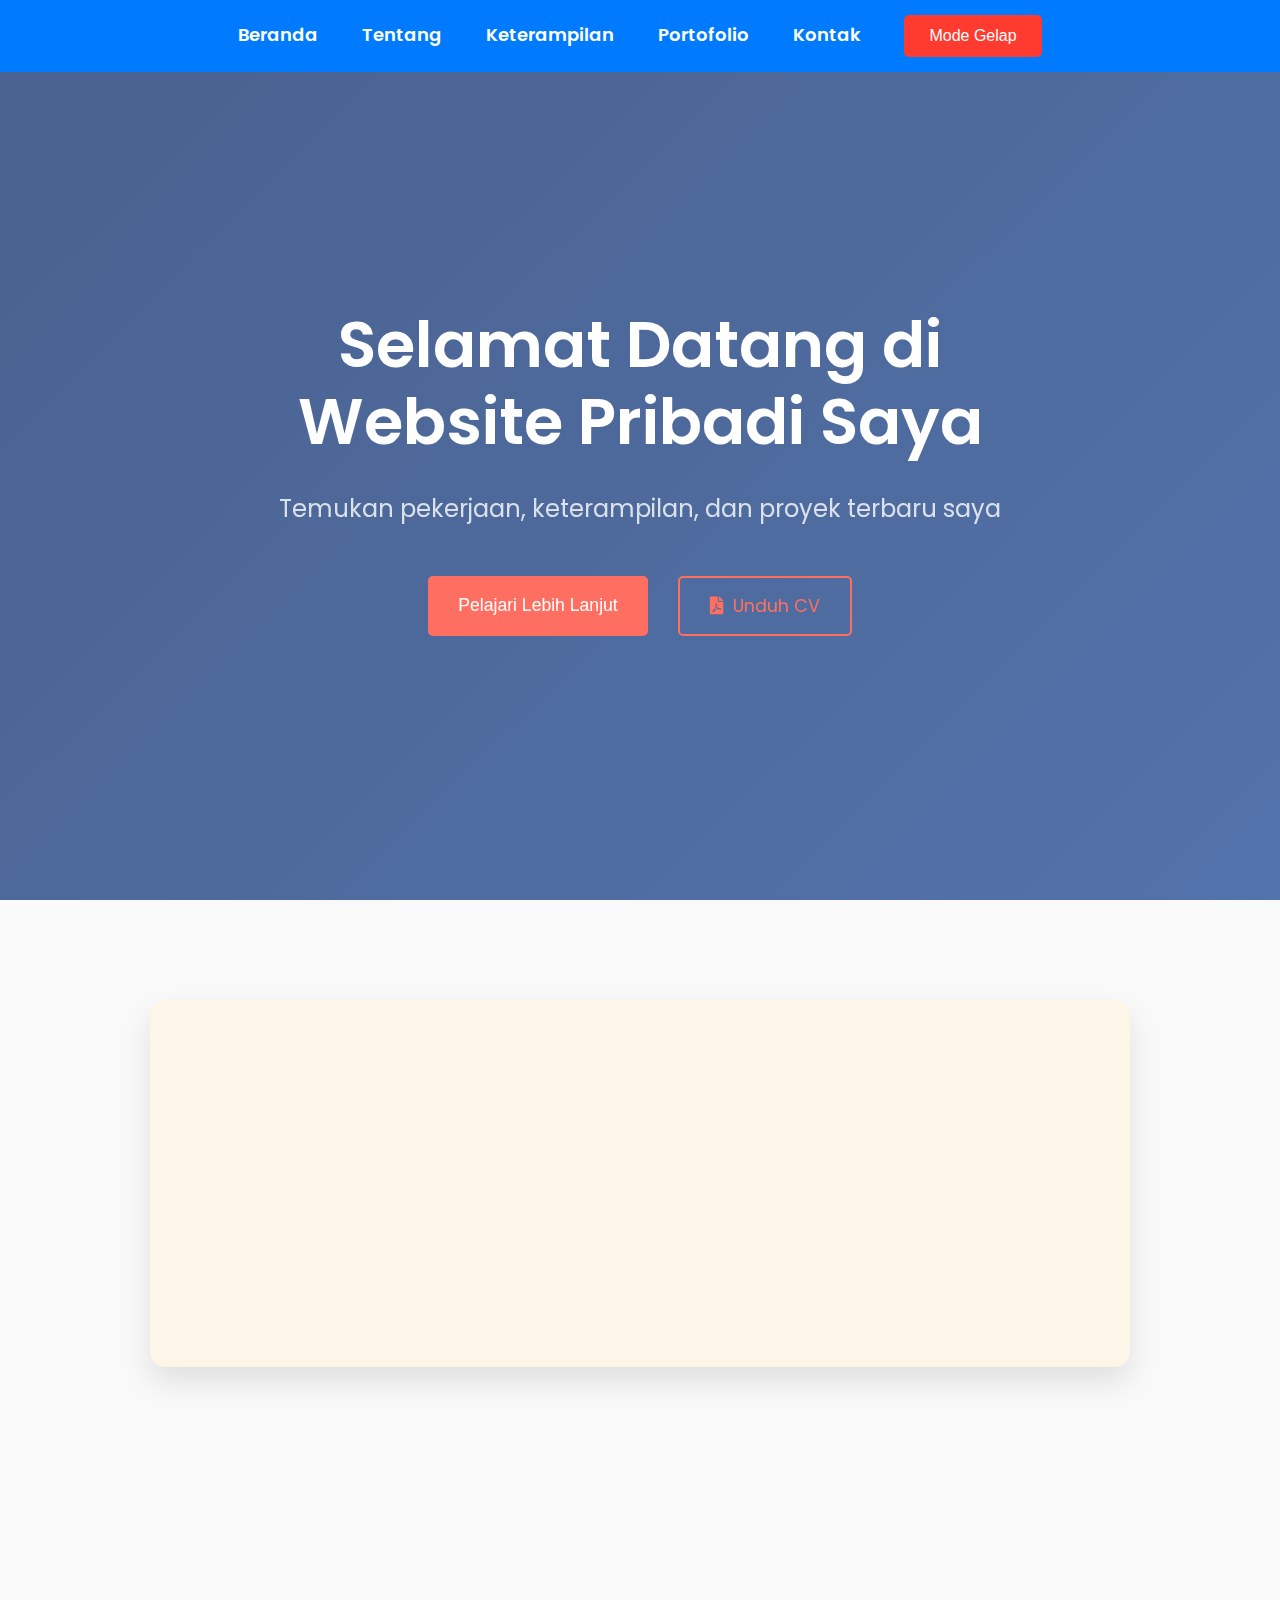
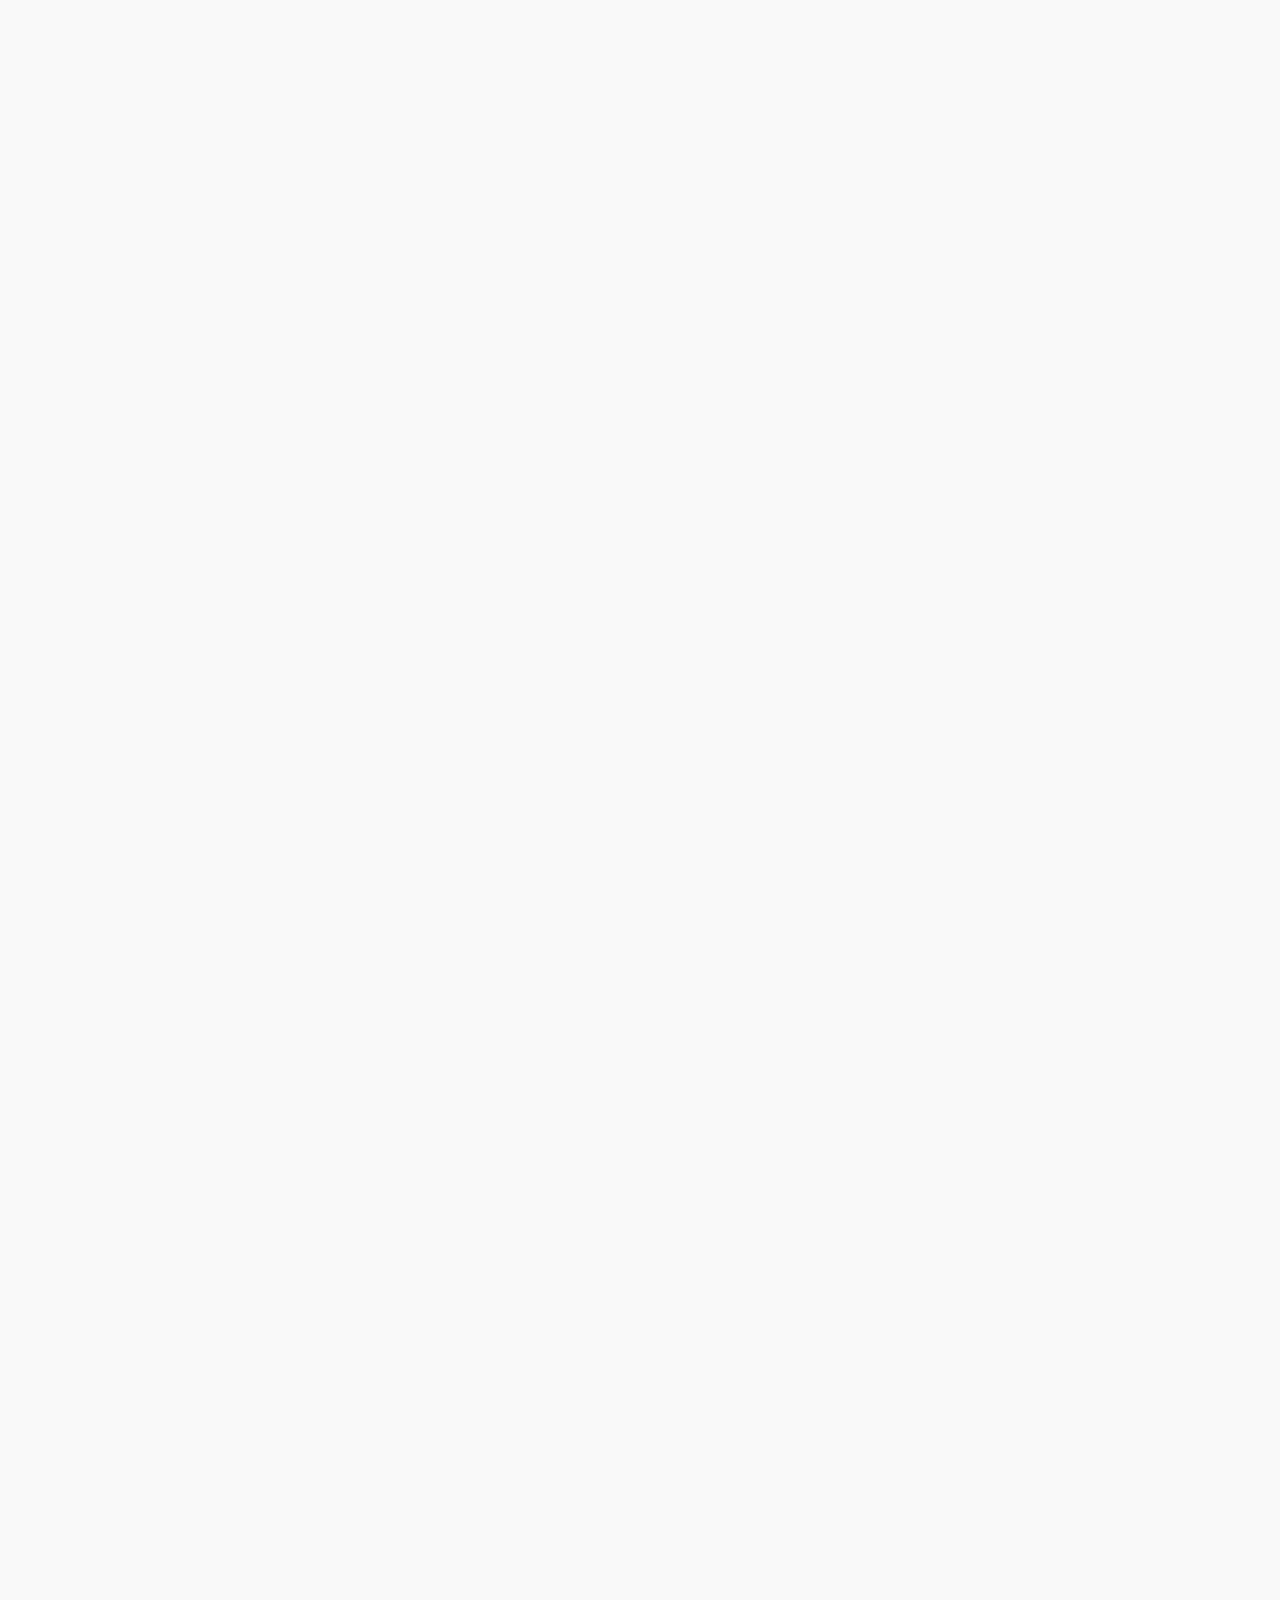
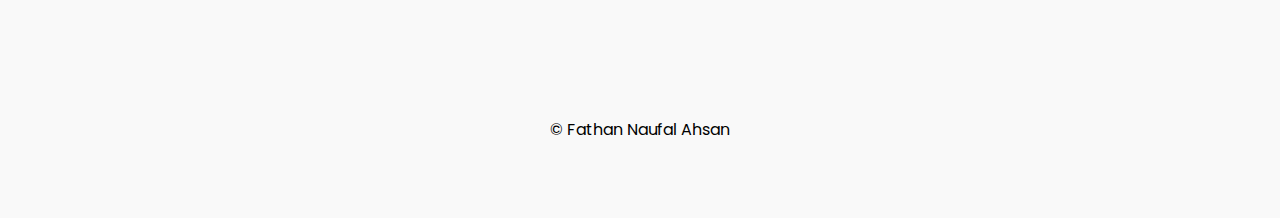
==== commit b5ce7900: "index.html" ====
--- a/index.html
+++ b/index.html
@@ -39,7 +39,7 @@
 
         button {
             padding: 12px 25px;
-            background-color: #007bff;
+            background-color: #ff3b2f;
             color: white;
             border: none;
             cursor: pointer;
@@ -49,7 +49,7 @@
         }
 
         button:hover {
-            background-color: #0056b3;
+            background-color: #ff3b2f;
         }
 
         .dark-mode button {
@@ -57,7 +57,7 @@
         }
 
         .dark-mode button:hover {
-            background-color: #218838;
+            background-color: #28a745;
         }
 
         /* Navbar */
@@ -92,131 +92,241 @@
             font-size: 18px;
             font-weight: 600;
         }
+
         /* Hero Section */
         .hero {
-        display: flex;
-        align-items: center;
-        justify-content: center;
-        height: 100vh;
-        background: linear-gradient(135deg, #1e3c72 0%, #2a5298 100%);
-        color: #fff;
-        text-align: center;
-        padding: 0 20px;
-        position: relative;
-        overflow: hidden;
+            display: flex;
+            align-items: center;
+            justify-content: center;
+            height: 100vh;
+            background: linear-gradient(135deg, rgba(30, 60, 114, 0.8), rgba(42, 82, 152, 0.8)), url('image/background.jpg'); /* Gradien + Gambar */
+            background-size: cover; /* Menyesuaikan gambar ke ukuran section */
+            background-position: center; /* Posisi gambar di tengah */
+            color: #fff;
+            text-align: center;
+            padding: 0 20px;
+            position: relative;
+            overflow: hidden;
         }
 
         .hero-text {
-        max-width: 800px;
-        z-index: 1;
-        padding: 20px;
+            max-width: 800px;
+            z-index: 1;
+            padding: 20px;
         }
 
         .hero-text h1 {
-        font-size: 4rem; /* Diperbesar */
-        margin-bottom: 30px; /* Ruang lebih besar */
-        line-height: 1.2;
+            font-size: 4rem; /* Diperbesar */
+            margin-bottom: 30px; /* Ruang lebih besar */
+            line-height: 1.2;
         }
 
         .hero-text p {
-         font-size: 1.5rem; /* Diperbesar */
-        margin-bottom: 50px; /* Ruang lebih besar */
-        color: rgba(255, 255, 255, 0.8);
+            font-size: 1.5rem; /* Diperbesar */
+            margin-bottom: 50px; /* Ruang lebih besar */
+            color: rgba(255, 255, 255, 0.8);
         }
 
         .hero-buttons {
-         display: flex;
-        justify-content: center;
-        gap: 30px; /* Ruang lebih besar */
+            display: flex;
+            justify-content: center;
+            gap: 30px; /* Ruang lebih besar */
         }
 
         .btn-primary, .btn-secondary {
-        padding: 15px 30px; /* Diperbesar */
-        border: none;
-        border-radius: 5px;
-        font-size: 1.1rem; /* Diperbesar */
-        cursor: pointer;
-        transition: all 0.3s ease;
-        display: flex;
-        align-items: center;
-        gap: 10px;
+            padding: 15px 30px; /* Diperbesar */
+            border: none;
+            border-radius: 5px;
+            font-size: 1.1rem; /* Diperbesar */
+            cursor: pointer;
+            transition: all 0.3s ease;
+            display: flex;
+            align-items: center;
+            gap: 10px;
         }
 
         .btn-primary {
-        background-color: #ff6f61;
-        color: #fff;
+            background-color: #ff6f61;
+            color: #fff;
         }
 
         .btn-primary:hover {
-        background-color: #ff3b2f;
-        transform: translateY(-3px);
-        box-shadow: 0 4px 15px rgba(255, 111, 97, 0.4);
+            background-color: #ff3b2f;
+            transform: translateY(-3px);
+            box-shadow: 0 4px 15px #ff3b2f;
+        }
+
+        .dark-mode .btn-primary:hover {
+            background-color: #28a745;
+            transform: translateY(-3px);
+            box-shadow: 0 4px 15px #28a745;
         }
 
         .btn-secondary {
-        background-color: transparent;
-        border: 2px solid #ff6f61;
-        color: #ff6f61;
+            background-color: transparent;
+            border: 2px solid #ff6f61;
+            color: #ff6f61;
         }
 
         .btn-secondary:hover {
-        background-color: #ff6f61;
-        color: #fff;
-        transform: translateY(-3px);
-        box-shadow: 0 4px 15px rgba(255, 111, 97, 0.4);
+            background-color: #ff3b2f;
+            color: #fff;
+            transform: translateY(-3px);
+            box-shadow: 0 4px 15px #ff3b2f;
+        }
+
+        .dark-mode .btn-secondary {
+            background-color: transparent;
+            border: 2px solid #28a745;
+            color: #28a745;
+        }
+
+        .dark-mode .btn-secondary:hover {
+            background-color: #28a745;
+            color: #fff;
+            transform: translateY(-3px);
+            box-shadow: 0 4px 15px #28a745;
         }
 
         /* Mode Gelap */
         .dark-mode .hero {
-        background: linear-gradient(135deg, #0a192f 0%, #1f3a5f 100%);
+            background: linear-gradient(135deg, rgba(10, 25, 47, 0.8), rgba(31, 58, 95, 0.8)), url('image/background.jpg'); /* Gradien + Gambar */
         }
 
         @media (max-width: 768px) {
         .hero-text h1 {
-        font-size: 2.5rem; /* Diperkecil untuk mobile */
+            font-size: 2.5rem; /* Diperkecil untuk mobile */
+        }
+
+        .hero-text p {
+            font-size: 1.2rem; /* Diperkecil untuk mobile */
+        }
+
+        .hero-buttons {
+            flex-direction: column;
+            gap: 20px; /* Ruang lebih besar untuk mobile */
          }
 
-        .hero-text p {
-        font-size: 1.2rem; /* Diperkecil untuk mobile */
-         }
-
-        .hero-buttons {
-        flex-direction: column;
-        gap: 20px; /* Ruang lebih besar untuk mobile */
-        }
-
         .btn-primary, .btn-secondary {
-        width: 100%;
-        justify-content: center;
-         }
+            width: 100%;
+            justify-content: center;
+        }
         }
 
         /* About Section */
         .about {
+            padding: 100px 20px;
+            background: #f9f9f9;
+            color: #333;
+            text-align: left;
+        }
+
+        .dark-mode .about {
+            background: #2d2d2d;
+            color: #fff;
+        }
+
+        /* Container for About Section */
+        .about-container {
+            max-width: 900px;
+            margin: 0 auto;
+            padding: 40px;
+            background: #fcf5e8;
+            border-radius: 15px;
+            box-shadow: 0 15px 30px rgba(0, 0, 0, 0.1);
+            transition: background 0.3s ease, box-shadow 0.3s ease;
+        }
+
+        .dark-mode .about-container {
+            background: #1e1e1e;
+            box-shadow: 0 15px 30px rgba(0, 0, 0, 0.2);
+        }
+
+        /* Section Title */
+        .section-title {
+            color: black;
             text-align: center;
-            padding: 50px 20px;
-            background-color: #fff;
-        }
-
-        .dark-mode .about {
-            background-color: #1e1e1e;
+        }
+
+        .dark-mode .section-title {
             color: #ffffff;
-        }
-
+            text-align: center;
+        }
+
+        /* About Paragraph */
         .about p {
-            font-size: 18px;
-            color: #777;
+            font-size: 1.125rem;
+            line-height: 1.8;
+            color: #555;
+            margin-top: 20px;
+            text-align: justify;
+            max-width: 100%;
         }
 
         .dark-mode .about p {
-            color: #ccc;
-        }
-
-        /* Skills Section */
+            font-size: 1.125rem;
+            line-height: 1.8;
+            color: #ffffff;
+            margin-top: 20px;
+            text-align: justify;
+            max-width: 100%;
+        }
+
+        /* AOS Animation */
+        [data-aos="fade-up"] {
+            opacity: 0;
+            animation: fadeUp 1.5s ease-out forwards;
+        }
+
+        [data-aos="fade-up"] {
+            animation-delay: 0.3s;
+        }
+
+        /* Hover Effect on About Section */
+        .about-container:hover {
+            box-shadow: 0 20px 50px rgba(0, 0, 0, 0.15);
+            transform: translateY(-10px);
+        }
+
+        /* Hover Effect on About Section */
+        .dark-mode .about-container:hover {
+            box-shadow: 0 20px 50px rgba(255, 250, 240, 0.8);
+            transform: translateY(-10px);
+        }
+
+        /* Mobile Responsiveness */
+        @media (max-width: 768px) {
+        .about-container {
+            padding: 20px;
+        }
+
+        .section-title {
+            font-size: 1.8rem;
+        }
+
+        .about p {
+            font-size: 1rem;
+        }
+        }
+
+        /* Keyframes for fadeUp animation */
+        @keyframes fadeUp {
+        from {
+            opacity: 0;
+            transform: translateY(30px);
+        }
+        to {
+            opacity: 1;
+            transform: translateY(0);
+        }
+        }
+
+        /* Skills Section Styling */
         .skills {
             text-align: center;
             padding: 50px 20px;
             background-color: #f9f9f9;
+            transition: background-color 0.3s ease;
         }
 
         .dark-mode .skills {
@@ -224,70 +334,227 @@
             color: #ffffff;
         }
 
-        .skills ul {
-            list-style-type: none;
-            padding: 0;
-        }
-
-        .skills li {
-            font-size: 18px;
-            margin: 10px 0;
+        .skills-container {
+            display: grid;
+            grid-template-columns: repeat(auto-fit, minmax(250px, 1fr));
+            gap: 20px;
+            padding: 0 20px;
+        }
+
+        /* Skill Cards */
+        .skill-card {
+            background:#fcf5e8;
+            border-radius: 10px;
+            box-shadow: 0 4px 10px rgba(0, 0, 0, 0.1);
+            padding: 20px;
+            text-align: center;
+            transition: transform 0.3s ease, box-shadow 0.3s ease, background 0.3s ease;
+            cursor: pointer;
             opacity: 0;
             animation: fadeIn 2s ease-out forwards;
         }
 
-        .skills li:nth-child(1) {
+        /* Hover Effect for Skill Cards */
+        .skill-card:hover {
+            transform: translateY(-5px);
+            box-shadow: 0 8px 15px rgba(0, 0, 0, 0.15);
+        }
+
+        /* Hover Effect for Skill Cards */
+        .dark-mode .skill-card:hover {
+            transform: translateY(-5px);
+            box-shadow: 0 8px 15px rgba(255, 250, 240, 0.8);
+        }
+
+        /* Add delay for each skill card */
+        .skill-card:nth-child(1) {
             animation-delay: 0.5s;
         }
 
-        .skills li:nth-child(2) {
+        .skill-card:nth-child(2) {
             animation-delay: 1s;
         }
 
-        .skills li:nth-child(3) {
+        .skill-card:nth-child(3) {
             animation-delay: 1.5s;
+        }
+
+        .skill-card:nth-child(4) {
+            animation-delay: 2s;
+        }
+
+        .skill-card:nth-child(5) {
+            animation-delay: 2.5s;
+        }
+
+        /* Icons Styling */
+        .skill-card i {
+            font-size: 3rem;
+            color: #007bff;
+            margin-bottom: 20px;
+        }
+
+        /* Text Styling */
+        .skill-card h3 {
+            font-size: 1.3rem;
+            color: #333;
+            margin-bottom: 10px;
+        }
+
+        .skill-card p {
+            font-size: 1rem;
+            color: #555;
+        }
+
+        /* Animation for List Items */
+        @keyframes fadeIn {
+        from {
+            opacity: 0;
+        }
+        to {
+            opacity: 1;
+        }
+        }
+
+        /* Dark Mode Styling for Skill Cards */
+        .dark-mode .skill-card {
+            background: #1e1e1e;
+            color: #fff;
+            box-shadow: 0 4px 10px rgba(255, 255, 255, 0.1);
+        }
+
+        .dark-mode .skill-card i {
+            color: #007bff; /* Change icon color in dark mode */
+        }
+
+        .dark-mode .skill-card h3 {
+            color: #fff;
+        }
+
+        .dark-mode .skill-card p {
+            color: #ddd;
+        }
+
+        /* Animation for List Items */
+        @keyframes fadeIn {
+        from {
+            opacity: 0;
+        }
+        to {
+            opacity: 1;
+        }
         }
 
         /* Portfolio Section */
         .portfolio {
             text-align: center;
-            padding: 50px 20px;
-            background-color: #fff;
+            padding: 60px 20px;
+            background-color: #f9f9f9;
+            animation: fadeInSection 1.5s ease-out forwards; /* Section fade-in animation */
         }
 
         .dark-mode .portfolio {
-            background-color: #1e1e1e;
+            background-color: #2d2d2d;
             color: #ffffff;
         }
 
+        /* Portfolio Grid */
         .portfolio-grid {
             display: grid;
             grid-template-columns: repeat(auto-fill, minmax(300px, 1fr));
             gap: 20px;
             justify-items: center;
             transition: grid-template-columns 0.3s ease;
-        }
-
+            opacity: 0; /* Start invisible */
+            animation: fadeInGrid 1.2s ease-out forwards; /* Grid fade-in animation */
+        }
+
+        /* Portfolio Item */
         .portfolio-item {
-            background-color: #f4f4f9;
+            background-color: #fcf5e8;
             padding: 20px;
-            border-radius: 8px;
-            box-shadow: 0 6px 15px rgba(0, 0, 0, 0.1);
-            transition: transform 0.3s ease;
+            border-radius: 12px;
+            box-shadow: 0 10px 30px rgba(0, 0, 0, 0.15);
+            transition: transform 0.3s ease, box-shadow 0.3s ease, background-color 0.3s ease;
+            opacity: 0; /* Start invisible */
+            animation: fadeInItem 1.5s ease-out forwards; /* Item fade-in with slide-in effect */
+            cursor: pointer;
+            overflow: hidden;
         }
 
         .dark-mode .portfolio-item {
-            background-color: #2d2d2d;
+            background-color: #1e1e1e;
             color: #ffffff;
+            box-shadow: 0 10px 30px rgba(255, 255, 255, 0.1);
         }
 
         .portfolio-item:hover {
-            transform: translateY(-10px);
+            transform: translateY(-15px);
+            box-shadow: 0 20px 40px rgba(0, 0, 0, 0.2);
+             color: black;
+        }
+
+        .dark-mode .portfolio-item:hover {
+            transform: translateY(-15px);
+            box-shadow: 0 20px 40px rgba(255, 250, 240, 0.8);
+            color: #ffffff;
         }
 
         .portfolio-item img {
             width: 100%;
             border-radius: 8px;
+            transition: transform 0.4s ease;
+        }
+
+        .portfolio-item img:hover {
+            transform: scale(1.05);
+        }
+
+        /* Fade-in animation for Portfolio Section */
+        @keyframes fadeInSection {
+        from {
+            opacity: 0;
+            transform: translateY(30px);
+        }
+        to {
+            opacity: 1;
+            transform: translateY(0);
+        }
+        }
+
+        /* Fade-in animation for Portfolio Grid */
+        @keyframes fadeInGrid {
+        from {
+            opacity: 0;
+            transform: translateY(50px); /* Start below the screen */
+        }
+        to {
+            opacity: 1;
+            transform: translateY(0);
+        }
+        }
+
+        /* Fade-in animation for Portfolio Items */
+        @keyframes fadeInItem {
+        from {
+            opacity: 0;
+            transform: translateY(20px); /* Start from below */
+        }
+        to {
+            opacity: 1;
+            transform: translateY(0);
+        }
+        }
+
+        /* Mobile Responsiveness */
+        @media (max-width: 768px) {
+        .portfolio-grid {
+            grid-template-columns: 1fr; /* Single column on mobile */
+        }
+
+        .portfolio-item {
+            padding: 15px;
+        }
         }
 
         /* Carousel */
@@ -375,64 +642,53 @@
             font-size: 18px;
         }
 
-        /* Footer */
-        footer {
-            text-align: center;
-            padding: 20px 0;
-            background-color: #ffffff;
-            color: black;
-        }
-
-        .dark-mode footer {
-            background-color: #1e1e1e;
+        .dark-mode .contact button {
+            background-color: #007bff;
             color: white;
-        }
-
-        /* Responsive Design */
-        @media (max-width: 768px) {
-            .hero h1 {
-                font-size: 36px;
-            }
-
-            .portfolio-grid {
-                grid-template-columns: 1fr;
-            }
-
-            .contact form {
-                width: 100%;
-            }
-        }
-
-        /* Keyframe Animations */
-        @keyframes fadeIn {
-            from {
-                opacity: 0;
-            }
-            to {
-                opacity: 1;
-            }
-        }
-
-        @keyframes fadeInUp {
-            from {
-                opacity: 0;
-                transform: translateY(20px);
-            }
-            to {
-                opacity: 1;
-                transform: translateY(0);
-            }
-        }
-
-        /* Loading Spinner */
+            padding: 12px;
+            font-size: 18px;
+        }
+
+        /* Footer Styling */
+        .footer p {
+            margin: 0;
+        }
+
+        .social-links a {
+            margin: 0 10px;
+            color: #fff;
+            font-size: 24px;
+            transition: color 0.3s ease;
+        }
+
+        .social-links a:hover {
+            color: #ff6f61;
+        }
+
+        /* Loader Styling */
         .loader {
-            border: 5px solid #f3f3f3;
-            border-top: 5px solid #3498db;
+            position: fixed;
+            top: 0;
+            left: 0;
+            width: 100%;
+            height: 100%;
+            background-color: rgba(0, 0, 0, 0.5);
+            display: flex;
+            justify-content: center;
+            align-items: center;
+            z-index: 9999;
+            opacity: 1;
+            transition: opacity 0.3s ease-out;
+        }
+
+        .loader:before {
+            content: '';
+            border: 8px solid #fff;
+            border-top: 8px solid transparent;
             border-radius: 50%;
             width: 50px;
             height: 50px;
             animation: spin 1s linear infinite;
-            margin: 20px auto;
         }
 
         @keyframes spin {
@@ -440,35 +696,49 @@
             100% { transform: rotate(360deg); }
         }
 
+        /* Dark Mode Enhancements */
+        body.dark-mode {
+            background-color: #121212;
+            color: #f0f0f0;
+        }
+
+        body.dark-mode .footer {
+            background-color: #222;
+        }
+
+        body.dark-mode .footer p {
+            color: #f0f0f0;
+        }
+
         /* CSS untuk Tombol Modern */
         .modern-button {
-        display: inline-block;
-        margin-top: 10px;
-        padding: 12px 24px;
-        background-color: #007bff; /* Warna latar belakang */
-        color: white; /* Warna teks */
-        text-decoration: none;
-        border-radius: 25px; /* Sudut tombol yang melengkung */
-        text-align: center;
-        font-size: 14px;
-        font-weight: 500;
-        transition: background-color 0.3s ease, transform 0.3s ease; /* Efek transisi */
-        box-shadow: 0 4px 6px rgba(0, 0, 0, 0.1); /* Bayangan untuk efek 3D */
+            display: inline-block;
+            margin-top: 10px;
+            padding: 12px 24px;
+            background-color: #007bff; /* Warna latar belakang */
+            color: white; /* Warna teks */
+            text-decoration: none;
+            border-radius: 25px; /* Sudut tombol yang melengkung */
+            text-align: center;
+            font-size: 14px;
+            font-weight: 500;
+            transition: background-color 0.3s ease, transform 0.3s ease; /* Efek transisi */
+            box-shadow: 0 4px 6px rgba(0, 0, 0, 0.1); /* Bayangan untuk efek 3D */
         }
 
         .modern-button:hover {
-        background-color: #0056b3; /* Warna latar belakang saat hover */
-        transform: translateY(-2px); /* Efek naik saat hover */
-        box-shadow: 0 6px 8px rgba(0, 0, 0, 0.15); /* Bayangan lebih besar saat hover */
+            background-color: #0056b3; /* Warna latar belakang saat hover */
+            transform: translateY(-2px); /* Efek naik saat hover */
+            box-shadow: 0 6px 8px rgba(0, 0, 0, 0.15); /* Bayangan lebih besar saat hover */
         }
 
         .modern-button:active {
-        transform: translateY(0); /* Efek turun saat diklik */
-        box-shadow: 0 4px 6px rgba(0, 0, 0, 0.1); /* Kembali ke bayangan awal */
+            transform: translateY(0); /* Efek turun saat diklik */
+            box-shadow: 0 4px 6px rgba(0, 0, 0, 0.1); /* Kembali ke bayangan awal */
          }
 
         .modern-button i {
-        margin-right: 8px; /* Jarak antara ikon dan teks */
+            margin-right: 8px; /* Jarak antara ikon dan teks */
         }
 
     </style>
@@ -476,19 +746,19 @@
 
 <body>
 
-    <!-- Navbar -->
-    <header>
-        <nav class="navbar">
-            <ul>
-                <li><a href="#home">Beranda</a></li>
-                <li><a href="#about">Tentang</a></li>
-                <li><a href="#skills">Keterampilan</a></li>
-                <li><a href="#portfolio">Portofolio</a></li>
-                <li><a href="#contact">Kontak</a></li>
-                <li><button id="theme-toggle">Mode Gelap</button></li>
-            </ul>
-        </nav>
-    </header>
+<!-- Navbar -->
+<header>
+    <nav class="navbar">
+        <ul>
+            <li><a href="#home">Beranda</a></li>
+            <li><a href="#about">Tentang</a></li>
+            <li><a href="#skills">Keterampilan</a></li>
+            <li><a href="#portfolio">Portofolio</a></li>
+            <li><a href="#contact">Kontak</a></li>
+            <li><button id="theme-toggle">Mode Gelap</button></li>
+        </ul>
+    </nav>
+</header>
 
 <!-- Hero Section -->
 <section id="home" class="hero">
@@ -504,30 +774,65 @@
     </div>
 </section>
 
-    <!-- Script untuk Scroll ke Section -->
+<!-- Script untuk Scroll ke Section -->
 <script>
     function scrollToSection(sectionId) {
         document.querySelector(sectionId).scrollIntoView({ behavior: 'smooth' });
     }
 </script>
 
-    <!-- About Section -->
-    <section id="about" class="about">
-        <h2 data-aos="fade-up">Tentang Saya</h2>
-        <p data-aos="fade-up">Halo! Saya Fathan Naufal Ahsan, seorang mahasiswa semester 8 program studi Teknik Sipil di Universitas Lampung. Selama masa studi, saya aktif berorganisasi di berbagai lembaga kemahasiswaan di fakultas, termasuk menjadi Ketua Departemen Humas di LD Fossi-FT Universitas Lampung dan Wakil Ketua Umum I di DPM-FT Universitas Lampung. Saya memiliki minat besar dalam dunia konstruksi dan perancangan teknik sipil, dengan keterampilan dalam menggunakan perangkat lunak seperti SketchUp, AutoCAD, SAP2000, Enscape, dan Microsoft Office.</p>
-    </section>
-
-    <!-- Skills Section -->
-    <section id="skills" class="skills">
-        <h2 data-aos="fade-up">Keterampilan</h2>
-        <ul>
-            <li data-aos="fade-up">SketchUp – Mahir</li>
-            <li data-aos="fade-up">Enscape – Mahir</li>
-            <li data-aos="fade-up">SAP2000 – Cukup mahir</li>
-            <li data-aos="fade-up">AutoCAD – Sangat mahir</li>
-            <li data-aos="fade-up">Microsoft Office (PowerPoint, Excel, Word) – Mahir</li>
-        </ul>
-    </section>
+<!-- About Section -->
+<section id="about" class="about">
+    <div class="about-container">
+        <h2 data-aos="fade-up" class="section-title">Tentang Saya</h2>
+        <p data-aos="fade-up" data-aos-delay="200">
+            Halo! Saya Fathan Naufal Ahsan, seorang mahasiswa semester 8 program studi Teknik Sipil di Universitas Lampung. Selama masa studi, saya aktif berorganisasi di berbagai lembaga kemahasiswaan di fakultas, termasuk menjadi Ketua Departemen Humas di LD Fossi-FT Universitas Lampung dan Wakil Ketua Umum I di DPM-FT Universitas Lampung. Saya memiliki minat besar dalam dunia konstruksi dan perancangan teknik sipil, dengan keterampilan dalam menggunakan perangkat lunak seperti SketchUp, AutoCAD, SAP2000, Enscape, dan Microsoft Office.
+        </p>
+    </div>
+</section>
+
+
+<!-- Skills Section -->
+<section id="skills" class="skills">
+    <h2 data-aos="fade-up" class="section-title">Keterampilan</h2>
+    <div class="skills-container">
+        <!-- Skill 1: SketchUp -->
+        <div class="skill-card" data-aos="fade-up">
+            <i class="fab fa-sketch" aria-hidden="true"></i>
+            <h3>SketchUp</h3>
+            <div class="progress-bar" data-progress="90"></div>
+            <p>Mahir</p>
+        </div>
+        <!-- Skill 2: Enscape -->
+        <div class="skill-card" data-aos="fade-up" data-aos-delay="100">
+            <i class="fas fa-cogs" aria-hidden="true"></i>
+            <h3>Enscape</h3>
+            <div class="progress-bar" data-progress="85"></div>
+            <p>Mahir</p>
+        </div>
+        <!-- Skill 3: SAP2000 -->
+        <div class="skill-card" data-aos="fade-up" data-aos-delay="200">
+            <i class="fas fa-database" aria-hidden="true"></i>
+            <h3>SAP2000</h3>
+            <div class="progress-bar" data-progress="75"></div>
+            <p>Cukup Mahir</p>
+        </div>
+        <!-- Skill 4: AutoCAD -->
+        <div class="skill-card" data-aos="fade-up" data-aos-delay="300">
+            <i class="fas fa-drafting-compass" aria-hidden="true"></i>
+            <h3>AutoCAD</h3>
+            <div class="progress-bar" data-progress="95"></div>
+            <p>Sangat Mahir</p>
+        </div>
+        <!-- Skill 5: Microsoft Office -->
+        <div class="skill-card" data-aos="fade-up" data-aos-delay="400">
+            <i class="fab fa-microsoft" aria-hidden="true"></i>
+            <h3>Microsoft Office</h3>
+            <div class="progress-bar" data-progress="80"></div>
+            <p>Mahir</p>
+        </div>
+    </div>
+</section>
 
 <!-- Portfolio Section -->
 <section id="portfolio" class="portfolio">
@@ -538,7 +843,7 @@
     <div class="portfolio-grid">
         <!-- Proyek 1 -->
         <div class="portfolio-item" data-aos="fade-up">
-            <img src="https://i.postimg.cc/zDhSHQg3/Whats-App-Image-2025-02-28-at-10-10-47.jpg" alt="Proyek 1">
+            <img src="image/proyek1.jpeg" alt="Proyek 1">
             <h3>Proyek 1</h3>
             <p>Desain Rumah Modern Dua Lantai</p>
             <a href="https://drive.google.com/file/d/1zu0ZoPVAbzVtcdYOzxHvxGDllXCZaIVW/view?usp=sharing" target="_blank" class="modern-button">
@@ -547,7 +852,7 @@
         </div>
         <!-- Proyek 2 -->
         <div class="portfolio-item" data-aos="fade-up">
-            <img src="https://i.postimg.cc/sxHnXQLq/view-1.jpg" alt="Proyek 2">
+            <img src="image/proyek2.jpg" alt="Proyek 2">
             <h3>Proyek 2</h3>
             <p>Desain Gedung Limbah Terpadu</p>
             <a href="https://youtu.be/n3K7JeyJ1Fg" target="_blank" class="modern-button">
@@ -556,7 +861,7 @@
         </div>
         <!-- Proyek 3 -->
         <div class="portfolio-item" data-aos="fade-up">
-            <img src="https://i.postimg.cc/JzZqw2R9/EKSTERIOR-1.png" alt="Proyek 3">
+            <img src="image/proyek3.png" alt="Proyek 3">
             <h3>Proyek 3</h3>
             <p>Rumah Modern Minimalis</p>
             <a href="https://drive.google.com/file/d/1GGF9rI5gI7HpWFgRij74Ij_9x0ksGA5F/view?usp=sharing" target="_blank" class="modern-button">
@@ -565,7 +870,7 @@
         </div>
         <!-- Proyek 4 -->
         <div class="portfolio-item" data-aos="fade-up">
-            <img src="https://i.postimg.cc/HnkZd46b/1.png" alt="Proyek 4">
+            <img src="image/proyek4.png" alt="Proyek 4">
             <h3>Proyek 4</h3>
             <p>Rehabilitasi Sistem Drainase</p>
             <a href="https://drive.google.com/file/d/1XcdBf3JAOYe5_gpx3dj0IfMr4hiEVmHz/view?usp=sharing" target="_blank" class="modern-button">
@@ -578,99 +883,103 @@
 <!-- Contact Section -->
 <section id="contact" class="contact">
     <h2 data-aos="fade-up">Kontak Saya</h2>
-    <form action="https://formspree.io/f/xeoeyokb" method="POST" data-aos="fade-up">
+    <form action="https://formspree.io/f/xeoeyokb" method="POST" data-aos="fade-up" class="contact-form">
         <label for="name">Nama</label>
-        <input type="text" id="name" name="name" required>
+        <input type="text" id="name" name="name" required placeholder="Masukkan Nama Anda">
         <label for="email">Email</label>
-        <input type="email" id="email" name="email" required>
+        <input type="email" id="email" name="email" required placeholder="Masukkan Email Anda">
         <label for="message">Pesan</label>
-        <textarea id="message" name="message" required></textarea>
-        <button type="submit">Kirim</button>
+        <textarea id="message" name="message" required placeholder="Tulis Pesan Anda"></textarea>
+        <button type="submit" class="submit-btn">Kirim</button>
     </form>
 </section>
 
-    <!-- Social Media Links -->
-    <section class="social-media">
-        <h2 data-aos="fade-up">Temui Saya di Media Sosial</h2>
-        <div class="social-icons" data-aos="fade-up">
-            <a href="https://www.linkedin.com/in/fathan-naufal-ahsan" target="_blank"><i class="fab fa-linkedin"></i></a>
-            <a href="https://github.com/fathannaufal" target="_blank"><i class="fab fa-github"></i></a>
-            <a href="https://instagram.com/fathannaufalahsan" target="_blank"><i class="fab fa-instagram"></i></a>
-        </div>
-    </section>
-
-    <!-- Footer -->
+<!-- Social Media Links -->
+<section class="social-media">
+    <h2 data-aos="fade-up">Temui Saya di Media Sosial</h2>
+    <div class="social-icons" data-aos="fade-up">
+        <a href="https://www.linkedin.com/in/fathan-naufal-ahsan" target="_blank" aria-label="LinkedIn"><i class="fab fa-linkedin"></i></a>
+        <a href="https://github.com/fathannaufal" target="_blank" aria-label="GitHub"><i class="fab fa-github"></i></a>
+        <a href="https://instagram.com/fathannaufalahsan" target="_blank" aria-label="Instagram"><i class="fab fa-instagram"></i></a>
+    </div>
+</section>
+
+<!-- Footer -->
     <footer>
         <p>&copy; Fathan Naufal Ahsan</p>
     </footer>
 
-    <!-- Loading Spinner -->
-    <div class="loader" id="loader"></div>
-
-    <script src="https://unpkg.com/aos@2.3.1/dist/aos.js"></script>
-    <script>
-        // Initialize AOS (Animate On Scroll)
-        AOS.init({
-            duration: 1000,
-            once: true
+<!-- Loading Spinner -->
+<div class="loader" id="loader"></div>
+
+<script src="https://unpkg.com/aos@2.3.1/dist/aos.js"></script>
+<script>
+    // Initialize AOS (Animate On Scroll)
+    AOS.init({
+        duration: 1000,
+        once: true
+    });
+
+    // Function to smoothly scroll to sections
+    function scrollToSection(sectionId) {
+        document.querySelector(sectionId).scrollIntoView({
+            behavior: 'smooth',
+            block: 'start'
         });
-
-        // Function to smoothly scroll to sections
-        function scrollToSection(sectionId) {
-            document.querySelector(sectionId).scrollIntoView({
-                behavior: 'smooth',
-                block: 'start'
+    }
+
+    // Navbar scroll effect for sticky navbar
+    window.addEventListener('scroll', function () {
+        const header = document.querySelector('header');
+        if (window.scrollY > 50) {
+            header.classList.add('scrolled');
+        } else {
+            header.classList.remove('scrolled');
+        }
+    });
+
+    // Carousel functionality (if necessary)
+    let currentIndex = 0;
+
+    function moveCarousel(direction) {
+        const carouselImages = document.querySelector('.carousel-images');
+        const totalImages = carouselImages.children.length;
+        currentIndex = (currentIndex + direction + totalImages) % totalImages;
+        carouselImages.style.transform = `translateX(-${currentIndex * 100}%)`;
+    }
+
+    // Dark Mode Toggle
+    const themeToggle = document.getElementById('theme-toggle');
+    const body = document.body;
+
+    themeToggle.addEventListener('click', () => {
+        body.classList.toggle('dark-mode');
+        if (body.classList.contains('dark-mode')) {
+            themeToggle.textContent = 'Mode Terang';
+        } else {
+            themeToggle.textContent = 'Mode Gelap';
+        }
+    });
+
+    // PWA Service Worker Registration
+    if ('serviceWorker' in navigator) {
+        window.addEventListener('load', () => {
+            navigator.serviceWorker.register('/sw.js').then(registration => {
+                console.log('ServiceWorker registration successful with scope: ', registration.scope);
+            }, err => {
+                console.log('ServiceWorker registration failed: ', err);
             });
-        }
-
-        // Navbar scroll effect
-        window.addEventListener('scroll', function () {
-            const header = document.querySelector('header');
-            if (window.scrollY > 50) {
-                header.classList.add('scrolled');
-            } else {
-                header.classList.remove('scrolled');
-            }
         });
-
-        // Carousel functionality
-        let currentIndex = 0;
-
-        function moveCarousel(direction) {
-            const carouselImages = document.querySelector('.carousel-images');
-            const totalImages = carouselImages.children.length;
-            currentIndex = (currentIndex + direction + totalImages) % totalImages;
-            carouselImages.style.transform = `translateX(-${currentIndex * 100}%)`;
-        }
-
-        // Dark Mode Toggle
-        const themeToggle = document.getElementById('theme-toggle');
-        const body = document.body;
-
-        themeToggle.addEventListener('click', () => {
-            body.classList.toggle('dark-mode');
-            if (body.classList.contains('dark-mode')) {
-                themeToggle.textContent = 'Mode Terang';
-            } else {
-                themeToggle.textContent = 'Mode Gelap';
-            }
-        });
-
-        // PWA Service Worker Registration
-        if ('serviceWorker' in navigator) {
-            window.addEventListener('load', () => {
-                navigator.serviceWorker.register('/sw.js').then(registration => {
-                    console.log('ServiceWorker registration successful with scope: ', registration.scope);
-                }, err => {
-                    console.log('ServiceWorker registration failed: ', err);
-                });
-            });
-        }
-
-        // Simulate loading spinner
-        window.addEventListener('load', () => {
-            const loader = document.getElementById('loader');
-            loader.style.display = 'none';
-        });
-    </script>
+    }
+
+    // Simulate loading spinner
+    window.addEventListener('load', () => {
+        const loader = document.getElementById('loader');
+        loader.style.display = 'none';
+    });
+
+    // Dynamically set the year for copyright
+    document.getElementById('year').textContent = new Date().getFullYear();
+</script>
+
 </section>
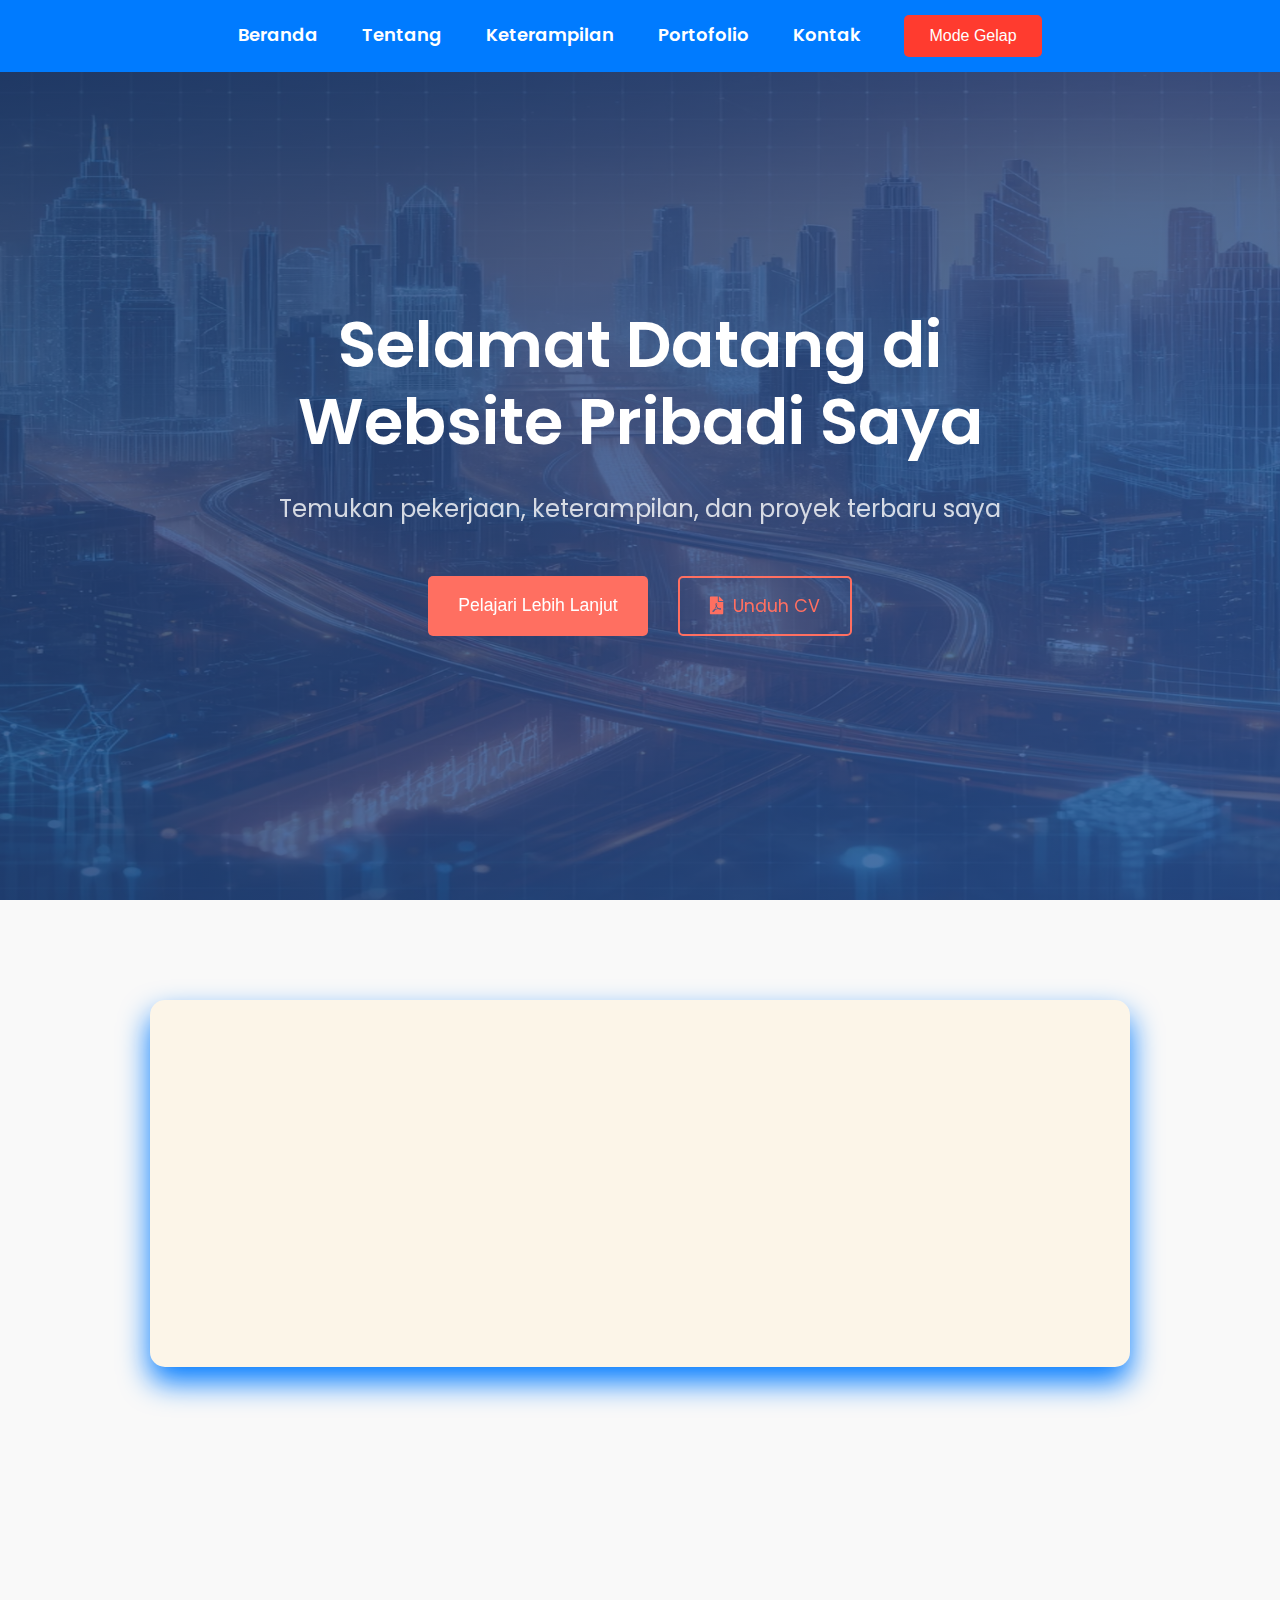
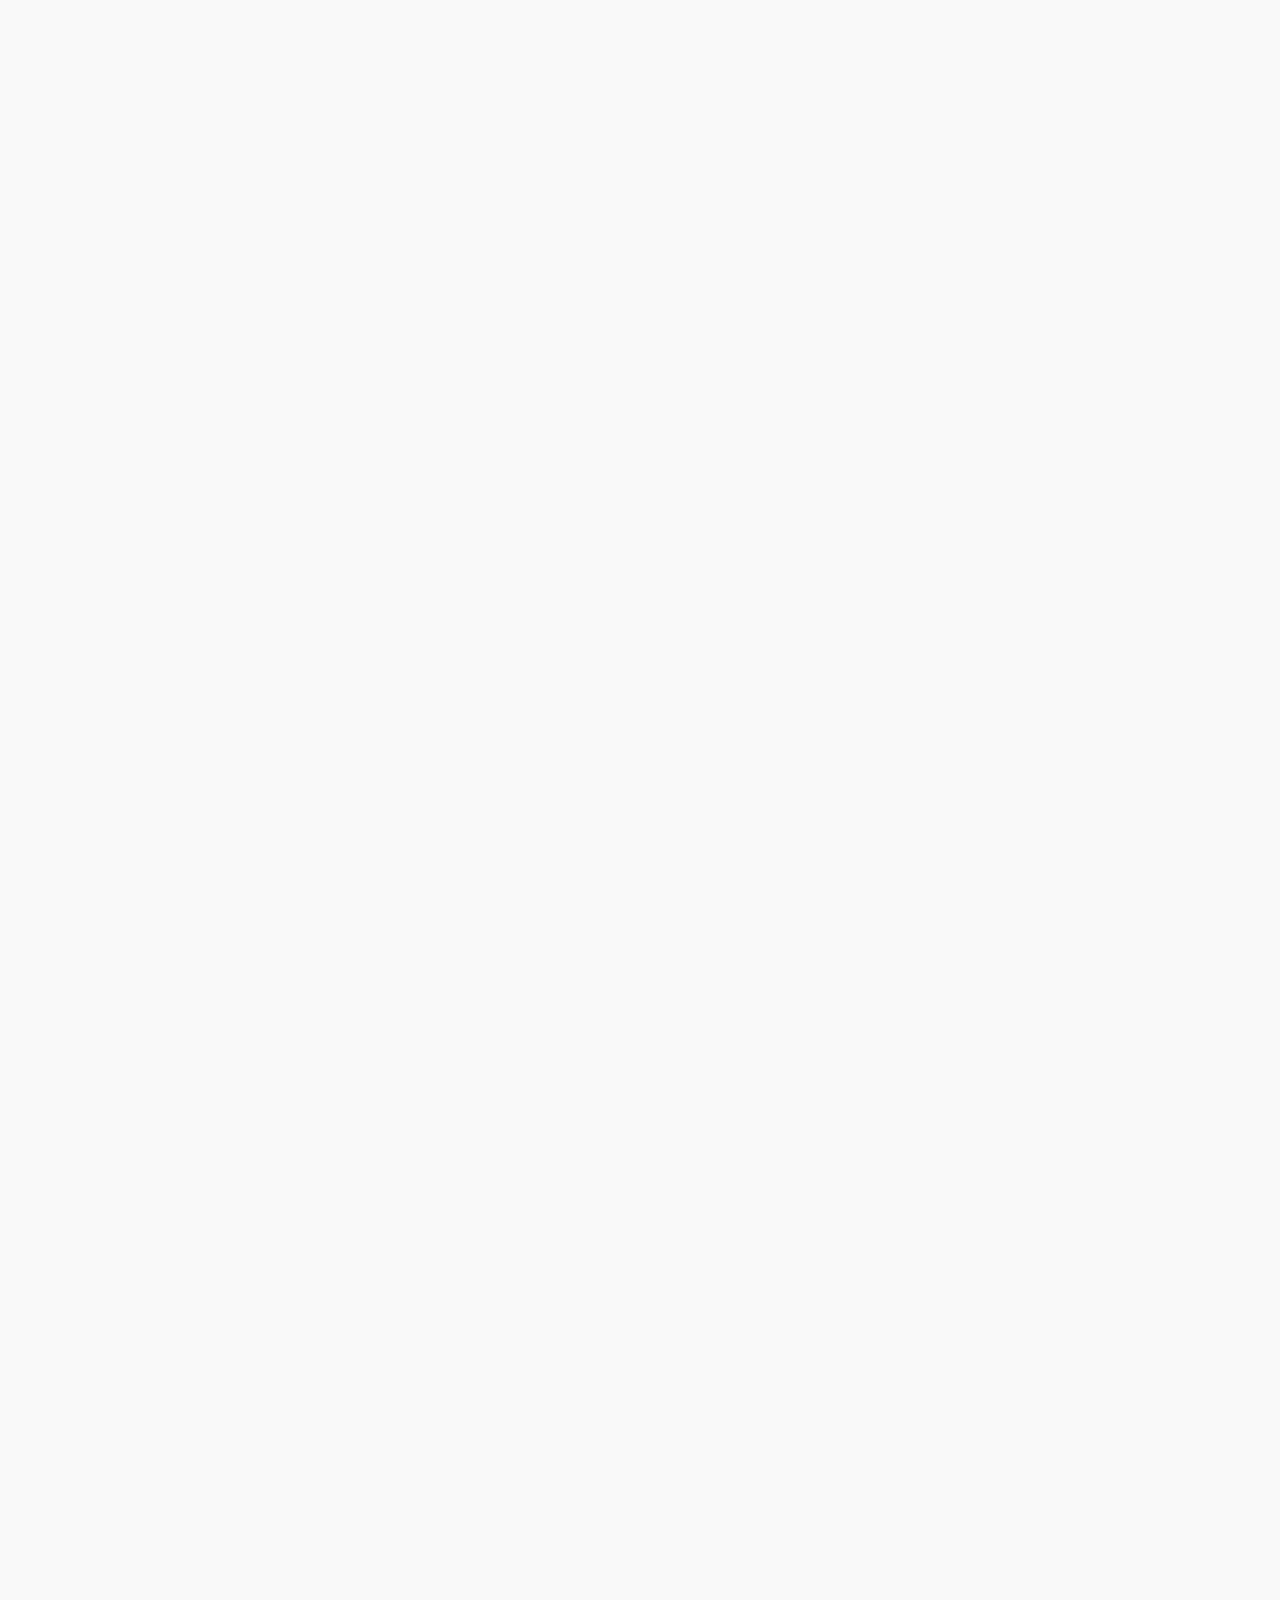
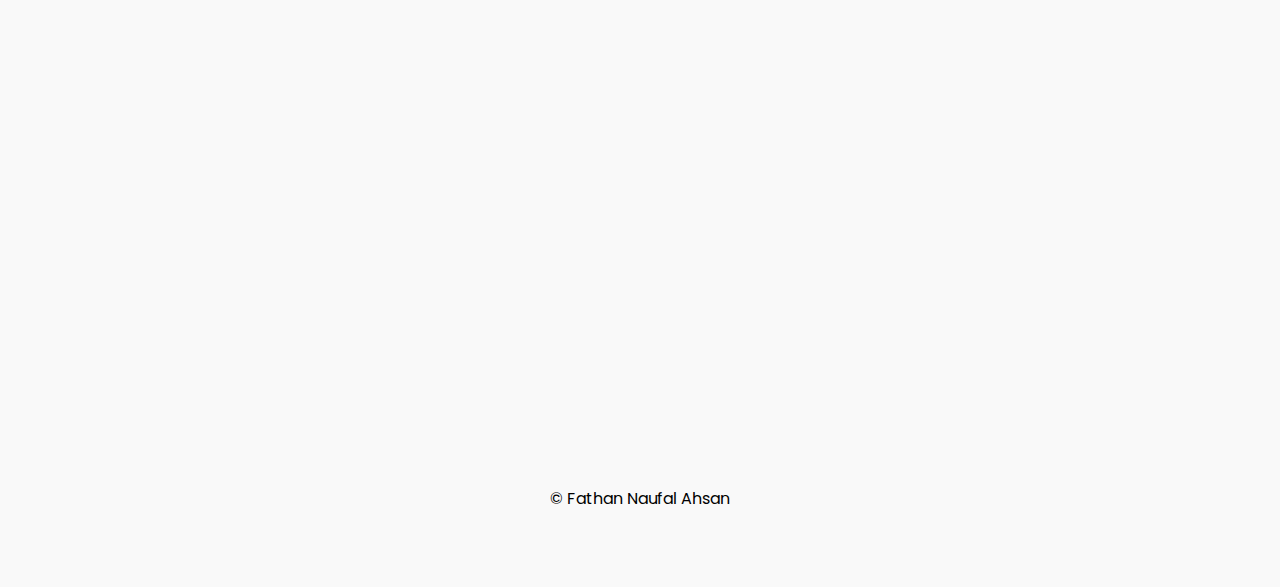
==== commit 8de9cf02: "Add files via upload" ====
--- a/index.html
+++ b/index.html
@@ -99,7 +99,7 @@
             align-items: center;
             justify-content: center;
             height: 100vh;
-            background: linear-gradient(135deg, rgba(30, 60, 114, 0.8), rgba(42, 82, 152, 0.8)), url('image/background.jpg'); /* Gradien + Gambar */
+            background: linear-gradient(135deg, rgba(30, 60, 114, 0.8), rgba(42, 82, 152, 0.8)), url('image/background2.png'); /* Gradien + Gambar */
             background-size: cover; /* Menyesuaikan gambar ke ukuran section */
             background-position: center; /* Posisi gambar di tengah */
             color: #fff;
@@ -190,7 +190,7 @@
 
         /* Mode Gelap */
         .dark-mode .hero {
-            background: linear-gradient(135deg, rgba(10, 25, 47, 0.8), rgba(31, 58, 95, 0.8)), url('image/background.jpg'); /* Gradien + Gambar */
+            background: linear-gradient(135deg, rgba(10, 25, 47, 0.8), rgba(31, 58, 95, 0.8)), url('image/background.png'); /* Gradien + Gambar */
         }
 
         @media (max-width: 768px) {
@@ -233,13 +233,13 @@
             padding: 40px;
             background: #fcf5e8;
             border-radius: 15px;
-            box-shadow: 0 15px 30px rgba(0, 0, 0, 0.1);
+            box-shadow: 0 15px 30px #007bff;
             transition: background 0.3s ease, box-shadow 0.3s ease;
         }
 
         .dark-mode .about-container {
             background: #1e1e1e;
-            box-shadow: 0 15px 30px rgba(0, 0, 0, 0.2);
+            box-shadow: 0 15px 30px #007bff;
         }
 
         /* Section Title */
@@ -284,13 +284,13 @@
 
         /* Hover Effect on About Section */
         .about-container:hover {
-            box-shadow: 0 20px 50px rgba(0, 0, 0, 0.15);
+            box-shadow: 0 20px 50px #ff3b2f;
             transform: translateY(-10px);
         }
 
         /* Hover Effect on About Section */
         .dark-mode .about-container:hover {
-            box-shadow: 0 20px 50px rgba(255, 250, 240, 0.8);
+            box-shadow: 0 20px 50px #28a745;
             transform: translateY(-10px);
         }
 
@@ -345,7 +345,7 @@
         .skill-card {
             background:#fcf5e8;
             border-radius: 10px;
-            box-shadow: 0 4px 10px rgba(0, 0, 0, 0.1);
+            box-shadow: 0 4px 10px #007bff;
             padding: 20px;
             text-align: center;
             transition: transform 0.3s ease, box-shadow 0.3s ease, background 0.3s ease;
@@ -357,13 +357,13 @@
         /* Hover Effect for Skill Cards */
         .skill-card:hover {
             transform: translateY(-5px);
-            box-shadow: 0 8px 15px rgba(0, 0, 0, 0.15);
+            box-shadow: 0 8px 15px #ff3b2f
         }
 
         /* Hover Effect for Skill Cards */
         .dark-mode .skill-card:hover {
             transform: translateY(-5px);
-            box-shadow: 0 8px 15px rgba(255, 250, 240, 0.8);
+            box-shadow: 0 8px 15px #28a745;
         }
 
         /* Add delay for each skill card */
@@ -420,7 +420,7 @@
         .dark-mode .skill-card {
             background: #1e1e1e;
             color: #fff;
-            box-shadow: 0 4px 10px rgba(255, 255, 255, 0.1);
+            box-shadow: 0 4px 10px #007bff;
         }
 
         .dark-mode .skill-card i {
@@ -474,7 +474,7 @@
             background-color: #fcf5e8;
             padding: 20px;
             border-radius: 12px;
-            box-shadow: 0 10px 30px rgba(0, 0, 0, 0.15);
+            box-shadow: 0 10px 30px #007bff;
             transition: transform 0.3s ease, box-shadow 0.3s ease, background-color 0.3s ease;
             opacity: 0; /* Start invisible */
             animation: fadeInItem 1.5s ease-out forwards; /* Item fade-in with slide-in effect */
@@ -485,18 +485,18 @@
         .dark-mode .portfolio-item {
             background-color: #1e1e1e;
             color: #ffffff;
-            box-shadow: 0 10px 30px rgba(255, 255, 255, 0.1);
+            box-shadow: 0 10px 30px #007bff;
         }
 
         .portfolio-item:hover {
             transform: translateY(-15px);
-            box-shadow: 0 20px 40px rgba(0, 0, 0, 0.2);
+            box-shadow: 0 20px 40px #ff3b2f;
              color: black;
         }
 
         .dark-mode .portfolio-item:hover {
             transform: translateY(-15px);
-            box-shadow: 0 20px 40px rgba(255, 250, 240, 0.8);
+            box-shadow: 0 20px 40px #28a745;
             color: #ffffff;
         }
 
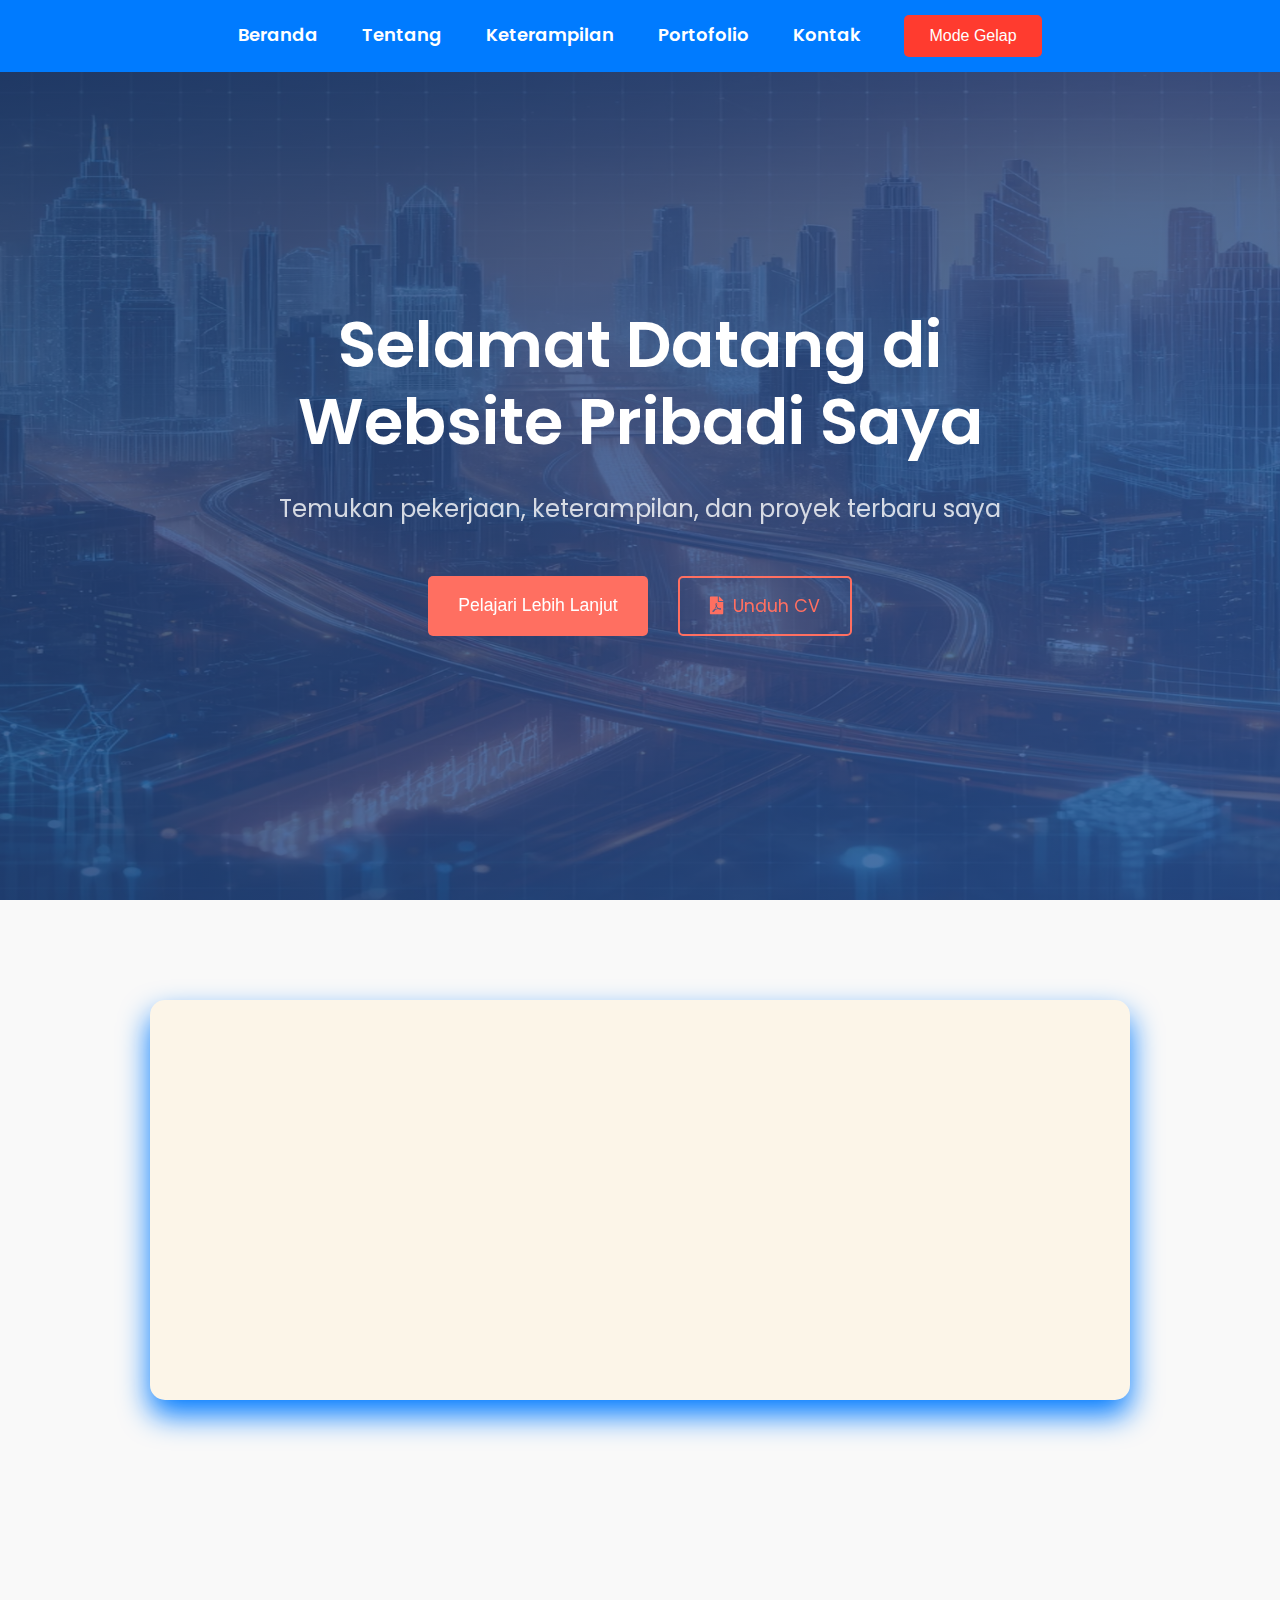
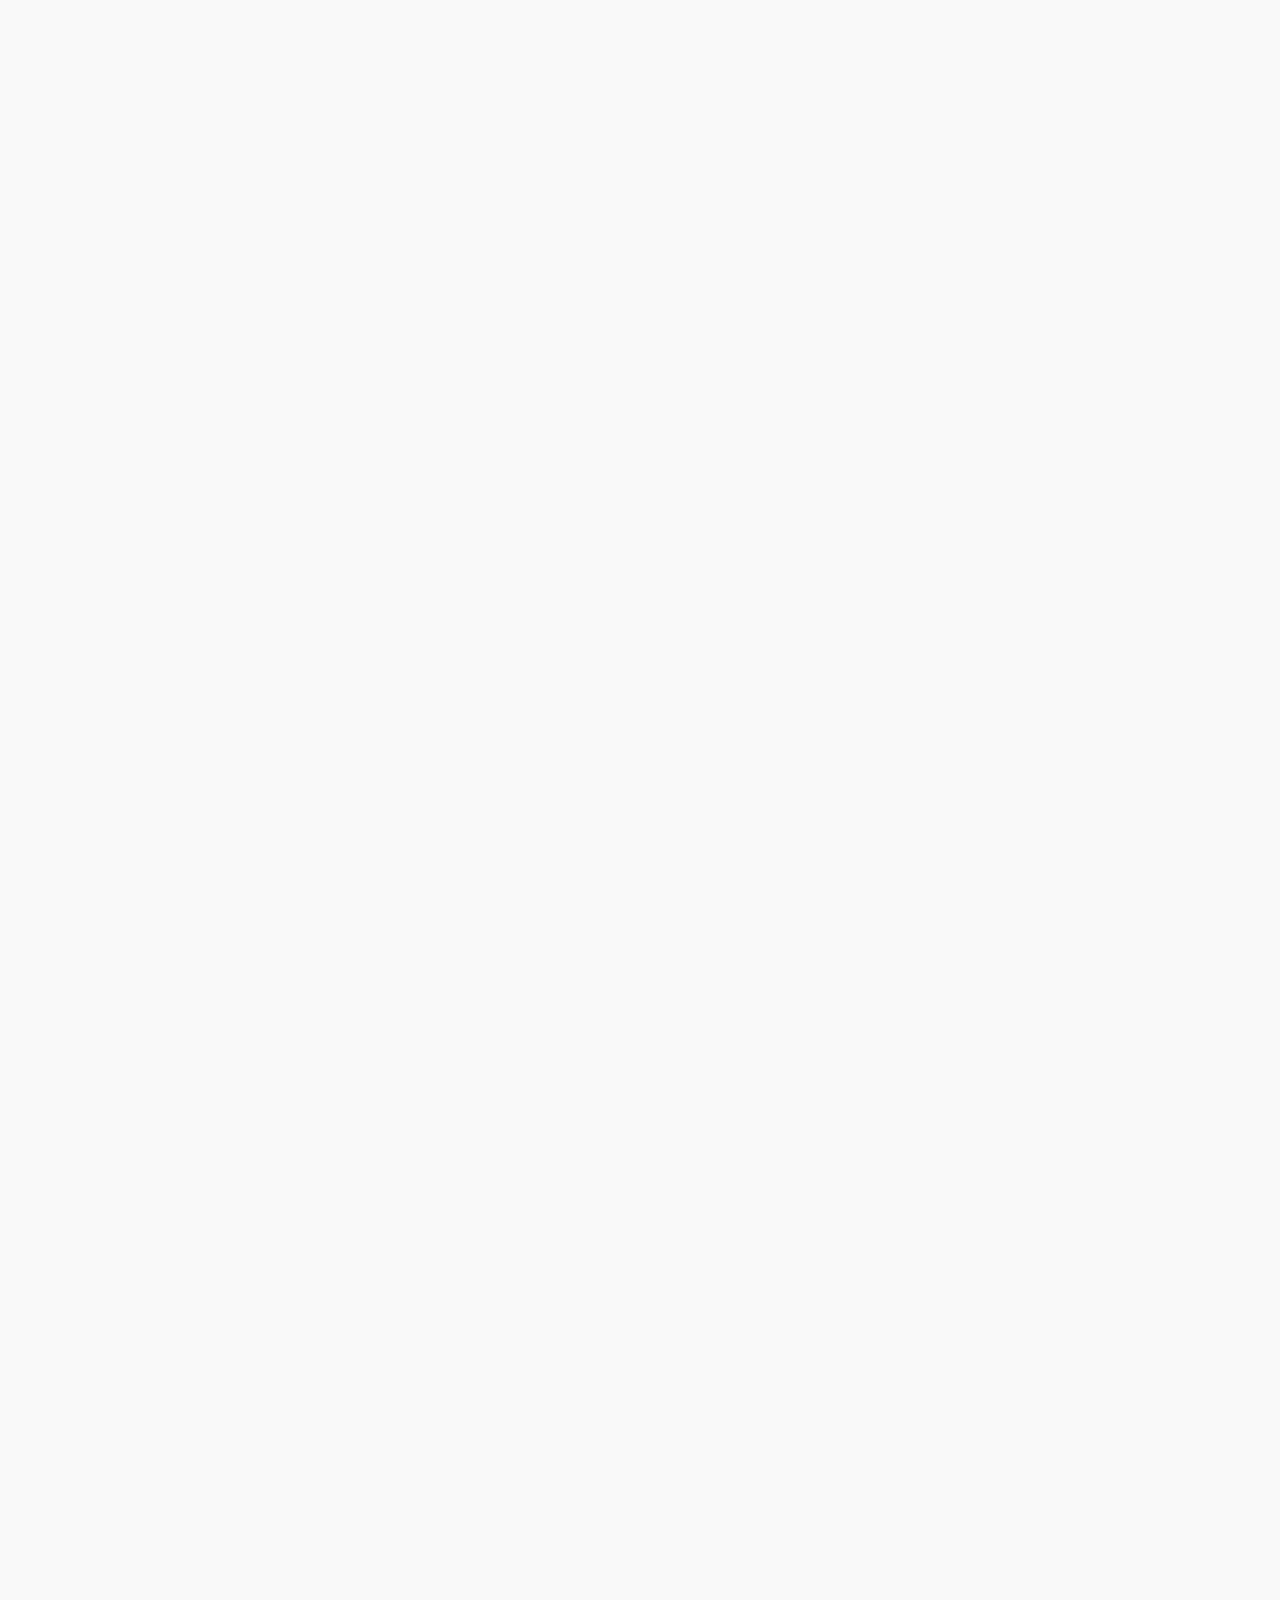
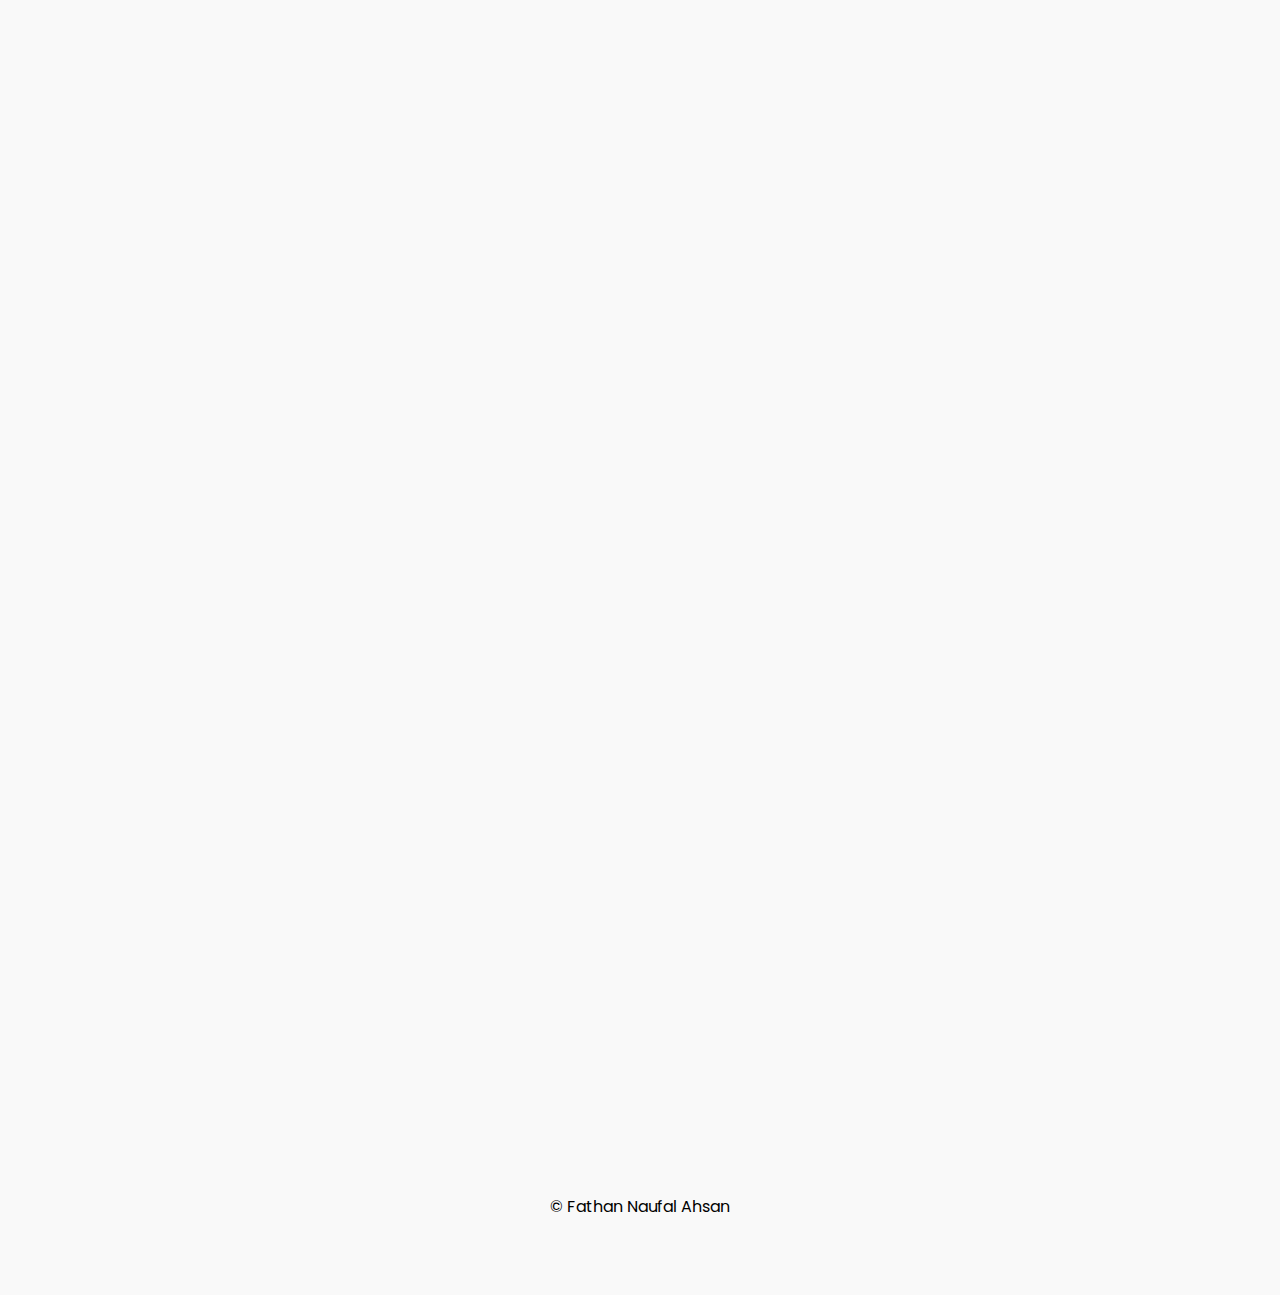
==== commit 7925a834: "index.html" ====
--- a/index.html
+++ b/index.html
@@ -657,8 +657,22 @@
         .social-links a {
             margin: 0 10px;
             color: #fff;
-            font-size: 24px;
+            font-size: 32px;
             transition: color 0.3s ease;
+        }
+
+        .social-icons a {
+            font-size: 26px; /* Sebelumnya 24px, sekarang lebih besar */
+            margin: 0 10px; /* Beri jarak antar ikon */
+            display: inline-flex;
+            align-items: center;
+            justify-content: center;
+            width: 30px; /* Sesuaikan lebar */
+            height: 30px; /* Sesuaikan tinggi */
+        }
+
+        .social-icons a i {
+            font-size: 26px; /* Pastikan ikon ikut membesar */
         }
 
         .social-links a:hover {
@@ -786,7 +800,7 @@
     <div class="about-container">
         <h2 data-aos="fade-up" class="section-title">Tentang Saya</h2>
         <p data-aos="fade-up" data-aos-delay="200">
-            Halo! Saya Fathan Naufal Ahsan, seorang mahasiswa semester 8 program studi Teknik Sipil di Universitas Lampung. Selama masa studi, saya aktif berorganisasi di berbagai lembaga kemahasiswaan di fakultas, termasuk menjadi Ketua Departemen Humas di LD Fossi-FT Universitas Lampung dan Wakil Ketua Umum I di DPM-FT Universitas Lampung. Saya memiliki minat besar dalam dunia konstruksi dan perancangan teknik sipil, dengan keterampilan dalam menggunakan perangkat lunak seperti SketchUp, AutoCAD, SAP2000, Enscape, dan Microsoft Office.
+            Halo! Saya Fathan Naufal Ahsan, seorang mahasiswa semester 8 program studi Teknik Sipil di Universitas Lampung. Selama masa studi, saya aktif berorganisasi di berbagai lembaga kemahasiswaan di fakultas, termasuk menjadi Ketua Departemen Humas di LD Fossi-FT Universitas Lampung dan Wakil Ketua Umum I di DPM-FT Universitas Lampung. Saya memiliki minat besar dalam dunia konstruksi dan perancangan teknik sipil, dengan keterampilan dalam menggunakan perangkat lunak seperti SketchUp, Enscape, SAP2000, ETABS, SAFE, AutoCAD , Python, HTML, CSS, dan Microsoft Office.
         </p>
     </div>
 </section>
@@ -801,14 +815,14 @@
             <i class="fab fa-sketch" aria-hidden="true"></i>
             <h3>SketchUp</h3>
             <div class="progress-bar" data-progress="90"></div>
-            <p>Mahir</p>
+            <p>Sangat Mahir</p>
         </div>
         <!-- Skill 2: Enscape -->
         <div class="skill-card" data-aos="fade-up" data-aos-delay="100">
             <i class="fas fa-cogs" aria-hidden="true"></i>
             <h3>Enscape</h3>
             <div class="progress-bar" data-progress="85"></div>
-            <p>Mahir</p>
+            <p>Sangat Mahir</p>
         </div>
         <!-- Skill 3: SAP2000 -->
         <div class="skill-card" data-aos="fade-up" data-aos-delay="200">
@@ -817,20 +831,56 @@
             <div class="progress-bar" data-progress="75"></div>
             <p>Cukup Mahir</p>
         </div>
-        <!-- Skill 4: AutoCAD -->
+        <!-- Skill 4: ETABS -->
         <div class="skill-card" data-aos="fade-up" data-aos-delay="300">
+            <i class="fas fa-building" aria-hidden="true"></i>
+            <h3>ETABS</h3>
+            <div class="progress-bar" data-progress="95"></div>
+            <p>Sangat Mahir</p>
+        </div>
+        <!-- Skill 5: SAFE -->
+        <div class="skill-card" data-aos="fade-up" data-aos-delay="350">
+            <i class="fas fa-hard-hat" aria-hidden="true"></i>
+            <h3>SAFE</h3>
+            <div class="progress-bar" data-progress="95"></div>
+            <p>Sangat Mahir</p>
+        </div>
+        <!-- Skill 6: AutoCAD -->
+        <div class="skill-card" data-aos="fade-up" data-aos-delay="400">
             <i class="fas fa-drafting-compass" aria-hidden="true"></i>
             <h3>AutoCAD</h3>
             <div class="progress-bar" data-progress="95"></div>
             <p>Sangat Mahir</p>
         </div>
-        <!-- Skill 5: Microsoft Office -->
-        <div class="skill-card" data-aos="fade-up" data-aos-delay="400">
+        <!-- Skill 7: Python -->
+        <div class="skill-card" data-aos="fade-up" data-aos-delay="450">
+            <i class="fab fa-python" aria-hidden="true"></i>
+            <h3>Python</h3>
+            <div class="progress-bar" data-progress="80"></div>
+            <p>Cukup Mahir</p>
+        </div>
+        <!-- Skill 8: HTML -->
+        <div class="skill-card" data-aos="fade-up" data-aos-delay="500">
+            <i class="fab fa-html5" aria-hidden="true"></i>
+            <h3>HTML</h3>
+            <div class="progress-bar" data-progress="90"></div>
+            <p>Sangat Mahir</p>
+        </div>
+        <!-- Skill 9: CSS -->
+        <div class="skill-card" data-aos="fade-up" data-aos-delay="550">
+            <i class="fab fa-css3-alt" aria-hidden="true"></i>
+            <h3>CSS</h3>
+            <div class="progress-bar" data-progress="85"></div>
+            <p>Sangat Mahir</p>
+        </div>
+        <!-- Skill 10: Microsoft Office -->
+        <div class="skill-card" data-aos="fade-up" data-aos-delay="600">
             <i class="fab fa-microsoft" aria-hidden="true"></i>
             <h3>Microsoft Office</h3>
             <div class="progress-bar" data-progress="80"></div>
-            <p>Mahir</p>
-        </div>
+            <p>Sangat Mahir</p>
+        </div>
+    </div>
     </div>
 </section>
 
@@ -875,6 +925,42 @@
             <p>Rehabilitasi Sistem Drainase</p>
             <a href="https://drive.google.com/file/d/1XcdBf3JAOYe5_gpx3dj0IfMr4hiEVmHz/view?usp=sharing" target="_blank" class="modern-button">
                 <i class="fas fa-file-pdf"></i> Lihat PDF
+            </a>
+        </div>
+        <!-- Proyek 5 -->
+        <div class="portfolio-item" data-aos="fade-up">
+            <img src="image/proyek5.png" alt="Proyek 5">
+            <h3>Proyek 5</h3>
+            <p>Website Klinik Al-Ahsan</p>
+            <a href="https://al-ahsan.netlify.app/" target="_blank" class="modern-button">
+                <i class="fas fa-link"></i> Lihat Website
+            </a>
+        </div>
+        <!-- Proyek 6 -->
+        <div class="portfolio-item" data-aos="fade-up">
+            <img src="image/proyek6.png" alt="Proyek 6">
+            <h3>Proyek 6</h3>
+            <p>Aplikasi DeepScour 2025</p>
+            <a href="https://drive.google.com/file/d/15osSfZiotQp-cEZRFLGd_62wisgekEB3/view?usp=sharing" target="_blank" class="modern-button">
+                <i class="fas fa-file-pdf"></i> Lihat PDF
+            </a>
+        </div>
+        <!-- Proyek 7 -->
+        <div class="portfolio-item" data-aos="fade-up">
+            <img src="image/proyek7.png" alt="Proyek 6">
+            <h3>Proyek 7</h3>
+            <p>Aplikasi Super Converter 2025</p>
+            <a href="https://drive.google.com/file/d/1DYAUF3UEJLGyECOw5ekAm_HWUPZTfSDe/view?usp=drive_link" target="_blank" class="modern-button">
+                <i class="fas fa-video"></i> Lihat Video
+            </a>
+        </div>
+                <!-- Proyek 8 -->
+        <div class="portfolio-item" data-aos="fade-up">
+            <img src="image/proyek8.png" alt="Proyek 6">
+            <h3>Proyek 7</h3>
+            <p>Aplikasi QR ProX 2025</p>
+            <a href="https://drive.google.com/file/d/1zf0ezcfyU0nopOGHWQM_zUwtZz4QGS0n/view?usp=drive_link" target="_blank" class="modern-button">
+                <i class="fas fa-video"></i> Lihat Video
             </a>
         </div>
     </div>
@@ -901,6 +987,7 @@
         <a href="https://www.linkedin.com/in/fathan-naufal-ahsan" target="_blank" aria-label="LinkedIn"><i class="fab fa-linkedin"></i></a>
         <a href="https://github.com/fathannaufal" target="_blank" aria-label="GitHub"><i class="fab fa-github"></i></a>
         <a href="https://instagram.com/fathannaufalahsan" target="_blank" aria-label="Instagram"><i class="fab fa-instagram"></i></a>
+        <a href="https://ko-fi.com/ahsankarya/shop" target="_blank" rel="noopener noreferrer" aria-label="Ko-Fi"><i class="fas fa-coffee"></i></a>
     </div>
 </section>
 
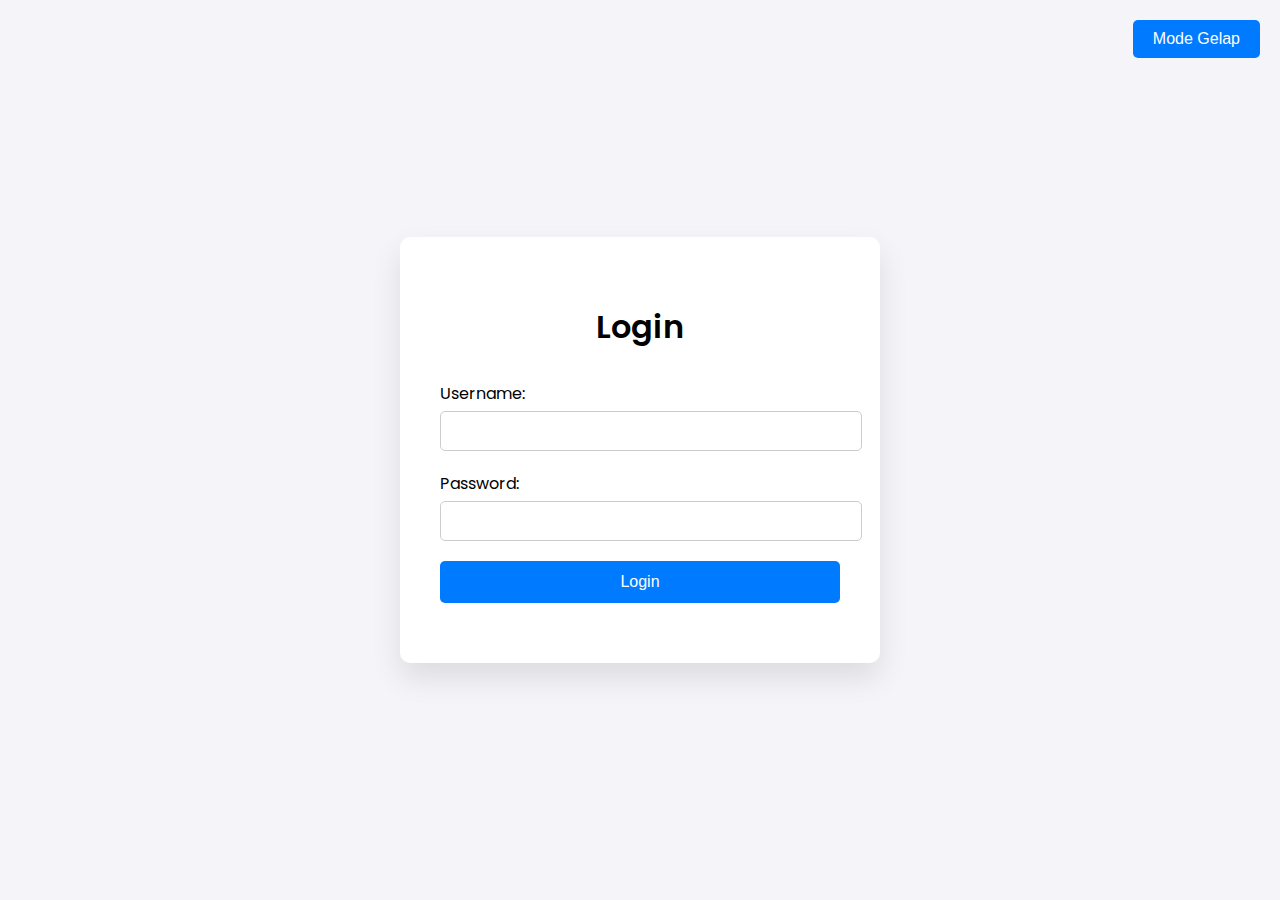
==== commit 44f7dc77: "Add files via upload" ====
--- a/index.html
+++ b/index.html
@@ -4,9 +4,9 @@
 <head>
     <meta charset="UTF-8">
     <meta name="viewport" content="width=device-width, initial-scale=1.0">
-    <meta http-equiv="X-UA-Compatible" content="ie=edge">
+    <meta http-equiv="Content-Security-Policy" content="upgrade-insecure-requests">
     <meta name="description" content="Website pribadi Fathan Naufal Ahsan - Mahasiswa Teknik Sipil Universitas Lampung">
-    <meta name="keywords" content="Fathan Naufal Ahsan, Teknik Sipil, Universitas Lampung, Portofolio, Keterampilan">
+    <meta name="keywords" content="Fathan Naufal Ahsan, Teknik Sipil, Universitas Lampung, Portofolio, Keterampilan dan Kontak">
     <title>Fathan Naufal Ahsan - Website Pribadi</title>
     <link href="https://fonts.googleapis.com/css2?family=Poppins:wght@300;400;600&display=swap" rel="stylesheet">
     <link href="https://cdnjs.cloudflare.com/ajax/libs/font-awesome/5.15.4/css/all.min.css" rel="stylesheet">
@@ -71,10 +71,6 @@
             transition: background-color 0.3s;
         }
 
-        header.scrolled {
-            background-color: #0056b3;
-        }
-
         .navbar ul {
             list-style-type: none;
             margin: 0;
@@ -469,9 +465,20 @@
             animation: fadeInGrid 1.2s ease-out forwards; /* Grid fade-in animation */
         }
 
-        /* Portfolio Item */
+        .portfolio-grid {
+            display: grid;
+            grid-template-columns: repeat(auto-fill, minmax(300px, 1fr));
+            gap: 20px;
+            justify-items: center;
+            transition: grid-template-columns 0.3s ease;
+            opacity: 0; /* Start invisible */
+            animation: fadeInGrid 1.2s ease-out forwards; /* Grid fade-in animation */
+        }
+
         .portfolio-item {
             background-color: #fcf5e8;
+            backdrop-filter: blur(10px);
+            border: 1px solid rgba(255, 255, 255, 0.1);
             padding: 20px;
             border-radius: 12px;
             box-shadow: 0 10px 30px #007bff;
@@ -484,20 +491,18 @@
 
         .dark-mode .portfolio-item {
             background-color: #1e1e1e;
-            color: #ffffff;
+            color: #fff;
             box-shadow: 0 10px 30px #007bff;
         }
 
         .portfolio-item:hover {
             transform: translateY(-15px);
             box-shadow: 0 20px 40px #ff3b2f;
-             color: black;
         }
 
         .dark-mode .portfolio-item:hover {
             transform: translateY(-15px);
             box-shadow: 0 20px 40px #28a745;
-            color: #ffffff;
         }
 
         .portfolio-item img {
@@ -508,18 +513,6 @@
 
         .portfolio-item img:hover {
             transform: scale(1.05);
-        }
-
-        /* Fade-in animation for Portfolio Section */
-        @keyframes fadeInSection {
-        from {
-            opacity: 0;
-            transform: translateY(30px);
-        }
-        to {
-            opacity: 1;
-            transform: translateY(0);
-        }
         }
 
         /* Fade-in animation for Portfolio Grid */
@@ -557,43 +550,183 @@
         }
         }
 
-        /* Carousel */
-        .carousel {
-            position: relative;
-            max-width: 100%;
-            margin: auto;
+        /* Jurnal Section */
+        .journals {
+            text-align: center;
+            padding: 60px 20px;
+            background-color: #f9f9f9;
+            animation: fadeInSection 1.5s ease-out forwards;
+        }
+
+        .dark-mode .journals {
+            background-color: #2d2d2d;
+            color: #ffffff;
+        }
+
+        .journal-grid {
+            display: grid;
+            grid-template-columns: repeat(auto-fill, minmax(300px, 1fr));
+            gap: 20px;
+            justify-items: center;
+            transition: grid-template-columns 0.3s ease;
+            opacity: 0;
+            animation: fadeInGrid 1.2s ease-out forwards;
+        }
+
+        .journal-item {
+            background-color: #fcf5e8;
+            padding: 20px;
+            border-radius: 12px;
+            box-shadow: 0 10px 30px #007bff;
+            transition: transform 0.3s ease, box-shadow 0.3s ease, background-color 0.3s ease;
+            opacity: 0;
+            animation: fadeInItem 1.5s ease-out forwards;
+            cursor: pointer;
             overflow: hidden;
         }
 
-        .carousel-images {
-            display: flex;
-            transition: transform 0.5s ease-in-out;
-        }
-
-        .carousel-images img {
+        .dark-mode .journal-item {
+            background-color: #1e1e1e;
+            color: #ffffff;
+            box-shadow: 0 10px 30px #007bff;
+        }
+
+        .journal-item:hover {
+            transform: translateY(-15px);
+            box-shadow: 0 20px 40px #ff3b2f;
+            color: black;
+        }
+
+        .dark-mode .journal-item:hover {
+            transform: translateY(-15px);
+            box-shadow: 0 20px 40px #28a745;
+            color: #ffffff;
+        }
+
+        /* Books Section */
+        .books {
+            text-align: center;
+            padding: 60px 20px;
+            background-color: #f9f9f9;
+            animation: fadeInSection 1.5s ease-out forwards;
+        }
+
+        .dark-mode .books {
+            background-color: #2d2d2d;
+            color: #ffffff;
+        }
+
+        .book-grid {
+            display: grid;
+            grid-template-columns: repeat(auto-fill, minmax(300px, 1fr));
+            gap: 20px;
+            justify-items: center;
+            transition: grid-template-columns 0.3s ease;
+            opacity: 0;
+            animation: fadeInGrid 1.2s ease-out forwards;
+        }
+
+        .book-item {
+            background-color: #fcf5e8;
+            padding: 20px;
+            border-radius: 12px;
+            box-shadow: 0 10px 30px #007bff;
+            transition: transform 0.3s ease, box-shadow 0.3s ease, background-color 0.3s ease;
+            opacity: 0;
+            animation: fadeInItem 1.5s ease-out forwards;
+            cursor: pointer;
+            overflow: hidden;
+        }
+
+        .dark-mode .book-item {
+            background-color: #1e1e1e;
+            color: #ffffff;
+            box-shadow: 0 10px 30px #007bff;
+        }
+
+        .book-item:hover {
+            transform: translateY(-15px);
+            box-shadow: 0 20px 40px #ff3b2f;
+            color: black;
+        }
+
+        .dark-mode .book-item:hover {
+            transform: translateY(-15px);
+            box-shadow: 0 20px 40px #28a745;
+            color: #ffffff;
+        }
+
+        .book-item img {
             width: 100%;
             border-radius: 8px;
-        }
-
-        .carousel-button {
-            position: absolute;
-            top: 50%;
-            transform: translateY(-50%);
-            background-color: rgba(0, 0, 0, 0.5);
-            color: white;
-            font-size: 24px;
-            border: none;
+            transition: transform 0.4s ease;
+        }
+
+        .book-item img:hover {
+            transform: scale(1.05);
+        }
+
+        /* Certifications Section */
+        .certifications {
+            text-align: center;
+            padding: 60px 20px;
+            background-color: #f9f9f9;
+            animation: fadeInSection 1.5s ease-out forwards;
+        }
+
+        .dark-mode .certifications {
+            background-color: #2d2d2d;
+            color: #ffffff;
+        }
+
+        .certification-grid {
+            display: grid;
+            grid-template-columns: repeat(auto-fill, minmax(300px, 1fr));
+            gap: 20px;
+            justify-items: center;
+            transition: grid-template-columns 0.3s ease;
+            opacity: 0;
+            animation: fadeInGrid 1.2s ease-out forwards;
+        }
+
+        .certification-item {
+            background-color: #fcf5e8;
+            padding: 20px;
+            border-radius: 12px;
+            box-shadow: 0 10px 30px #007bff;
+            transition: transform 0.3s ease, box-shadow 0.3s ease, background-color 0.3s ease;
+            opacity: 0;
+            animation: fadeInItem 1.5s ease-out forwards;
             cursor: pointer;
-            padding: 10px;
-            z-index: 1;
-        }
-
-        .carousel-button.prev {
-            left: 10px;
-        }
-
-        .carousel-button.next {
-            right: 10px;
+            overflow: hidden;
+        }
+
+        .dark-mode .certification-item {
+            background-color: #1e1e1e;
+            color: #ffffff;
+            box-shadow: 0 10px 30px #007bff;
+        }
+
+        .certification-item:hover {
+            transform: translateY(-15px);
+            box-shadow: 0 20px 40px #ff3b2f;
+            color: black;
+        }
+
+        .dark-mode .certification-item:hover {
+            transform: translateY(-15px);
+            box-shadow: 0 20px 40px #28a745;
+            color: #ffffff;
+        }
+
+        .certification-item img {
+            width: 100%;
+            border-radius: 8px;
+            transition: transform 0.4s ease;
+        }
+
+        .certification-item img:hover {
+            transform: scale(1.05);
         }
 
         /* Contact Section */
@@ -758,18 +891,17 @@
     </style>
 </head>
 
-<body>
-
-<!-- Navbar -->
+<!-- ARIA Attributes -->
 <header>
-    <nav class="navbar">
+    <nav class="navbar" aria-label="Main Navigation">
         <ul>
-            <li><a href="#home">Beranda</a></li>
-            <li><a href="#about">Tentang</a></li>
-            <li><a href="#skills">Keterampilan</a></li>
-            <li><a href="#portfolio">Portofolio</a></li>
-            <li><a href="#contact">Kontak</a></li>
-            <li><button id="theme-toggle">Mode Gelap</button></li>
+            <li><a href="#home" aria-label="Beranda">Beranda</a></li>
+            <li><a href="#about" aria-label="Tentang">Tentang</a></li>
+            <li><a href="#skills" aria-label="Keterampilan">Keterampilan</a></li>
+            <li><a href="#portfolio" aria-label="Portofolio">Portofolio</a></li>
+            <li><a href="#contact" aria-label="Kontak">Kontak</a></li>
+            <li><button id="theme-toggle" aria-label="Toggle Mode Gelap">Mode Gelap</button></li>
+            <li><button onclick="logout()">Logout</button></li>
         </ul>
     </nav>
 </header>
@@ -787,6 +919,20 @@
         </div>
     </div>
 </section>
+
+<body>
+    <script>
+        // Check if the user is logged in
+        if (!localStorage.getItem("user_logged_in")) {
+            window.location.href = "login.html";
+        }
+
+        function logout() {
+            localStorage.removeItem("user_logged_in");
+            window.location.href = "login.html";
+        }
+    </script>
+</body>
 
 <!-- Script untuk Scroll ke Section -->
 <script>
@@ -893,7 +1039,7 @@
     <div class="portfolio-grid">
         <!-- Proyek 1 -->
         <div class="portfolio-item" data-aos="fade-up">
-            <img src="image/proyek1.jpeg" alt="Proyek 1">
+            <img src="image/proyek1.jpeg" alt="Proyek 1" loading="lazy">
             <h3>Proyek 1</h3>
             <p>Desain Rumah Modern Dua Lantai</p>
             <a href="https://drive.google.com/file/d/1zu0ZoPVAbzVtcdYOzxHvxGDllXCZaIVW/view?usp=sharing" target="_blank" class="modern-button">
@@ -902,7 +1048,7 @@
         </div>
         <!-- Proyek 2 -->
         <div class="portfolio-item" data-aos="fade-up">
-            <img src="image/proyek2.jpg" alt="Proyek 2">
+            <img src="image/proyek2.jpg" alt="Proyek 2" loading="lazy">
             <h3>Proyek 2</h3>
             <p>Desain Gedung Limbah Terpadu</p>
             <a href="https://youtu.be/n3K7JeyJ1Fg" target="_blank" class="modern-button">
@@ -911,7 +1057,7 @@
         </div>
         <!-- Proyek 3 -->
         <div class="portfolio-item" data-aos="fade-up">
-            <img src="image/proyek3.png" alt="Proyek 3">
+            <img src="image/proyek3.png" alt="Proyek 3" loading="lazy">
             <h3>Proyek 3</h3>
             <p>Rumah Modern Minimalis</p>
             <a href="https://drive.google.com/file/d/1GGF9rI5gI7HpWFgRij74Ij_9x0ksGA5F/view?usp=sharing" target="_blank" class="modern-button">
@@ -920,7 +1066,7 @@
         </div>
         <!-- Proyek 4 -->
         <div class="portfolio-item" data-aos="fade-up">
-            <img src="image/proyek4.png" alt="Proyek 4">
+            <img src="image/proyek4.png" alt="Proyek 4" loading="lazy">
             <h3>Proyek 4</h3>
             <p>Rehabilitasi Sistem Drainase</p>
             <a href="https://drive.google.com/file/d/1XcdBf3JAOYe5_gpx3dj0IfMr4hiEVmHz/view?usp=sharing" target="_blank" class="modern-button">
@@ -929,7 +1075,7 @@
         </div>
         <!-- Proyek 5 -->
         <div class="portfolio-item" data-aos="fade-up">
-            <img src="image/proyek5.png" alt="Proyek 5">
+            <img src="image/proyek5.png" alt="Proyek 5" loading="lazy">
             <h3>Proyek 5</h3>
             <p>Website Klinik Al-Ahsan</p>
             <a href="https://al-ahsan.netlify.app/" target="_blank" class="modern-button">
@@ -938,7 +1084,7 @@
         </div>
         <!-- Proyek 6 -->
         <div class="portfolio-item" data-aos="fade-up">
-            <img src="image/proyek6.png" alt="Proyek 6">
+            <img src="image/proyek6.png" alt="Proyek 6" loading="lazy">
             <h3>Proyek 6</h3>
             <p>Aplikasi DeepScour 2025</p>
             <a href="https://drive.google.com/file/d/15osSfZiotQp-cEZRFLGd_62wisgekEB3/view?usp=sharing" target="_blank" class="modern-button">
@@ -947,7 +1093,7 @@
         </div>
         <!-- Proyek 7 -->
         <div class="portfolio-item" data-aos="fade-up">
-            <img src="image/proyek7.png" alt="Proyek 6">
+            <img src="image/proyek7.png" alt="Proyek 6" loading="lazy">
             <h3>Proyek 7</h3>
             <p>Aplikasi Super Converter 2025</p>
             <a href="https://drive.google.com/file/d/1DYAUF3UEJLGyECOw5ekAm_HWUPZTfSDe/view?usp=drive_link" target="_blank" class="modern-button">
@@ -956,11 +1102,248 @@
         </div>
                 <!-- Proyek 8 -->
         <div class="portfolio-item" data-aos="fade-up">
-            <img src="image/proyek8.png" alt="Proyek 6">
-            <h3>Proyek 7</h3>
+            <img src="image/proyek8.png" alt="Proyek 6" loading="lazy">
+            <h3>Proyek 8</h3>
             <p>Aplikasi QR ProX 2025</p>
             <a href="https://drive.google.com/file/d/1zf0ezcfyU0nopOGHWQM_zUwtZz4QGS0n/view?usp=drive_link" target="_blank" class="modern-button">
                 <i class="fas fa-video"></i> Lihat Video
+            </a>
+        </div>
+    </div>
+</section>
+
+<!-- Jurnal Section -->
+<section id="journals" class="journals">
+    <h2 data-aos="fade-up">Jurnal</h2>
+    <div class="journal-grid">
+        <!-- Jurnal 1 -->
+        <div class="journal-item" data-aos="fade-up">
+            <h3>Mattawang: Jurnal Pengabdian Masyarakat</h3>
+            <p>Sosialisasi Digital Gagasan Waste Management Smart Building sebagai Solusi Pengelolaan Limbah Berkelanjutan</p>
+            <a href="https://drive.google.com/file/d/17lMW7gUJfP3IQym8xP-KNTiV2py4SgyF/view?usp=sharing" target="_blank" class="modern-button">
+                <i class="fas fa-file-pdf"></i> Lihat PDF
+            </a>
+        </div>
+    </div>
+</section>
+
+<!-- Books Section -->
+<section id="books" class="books">
+    <h2 data-aos="fade-up">Hak Kekayaan Intelektual</h2>
+    <div class="book-grid">
+        <!-- HAKI 1 -->
+        <div class="book-item" data-aos="fade-up">
+            <h3>Hak Cipta: Arsitektur</h3>
+            <p>Desain Gedung Pengelolaan Limbah</p>
+            <a href="https://drive.google.com/file/d/1CdDOmq9bb9q9cLuFWt5DUdrcY7yoPIaY/view?usp=drive_link" target="_blank" class="modern-button">
+                <i class="fas fa-file-pdf"></i> Lihat PDF
+            </a>
+        </div>
+        <!-- Buku 2 -->
+        <div class="book-item" data-aos="fade-up">
+            <h3>Hak Cipta: Program Komputer</h3>
+            <p>DeepScour</p>
+            <a href="https://drive.google.com/file/d/1TuNnHs6AHg82xOHTCUv5edBE-l8aJExQ/view?usp=drive_link" target="_blank" class="modern-button">
+                <i class="fas fa-file-pdf"></i> Lihat PDF
+            </a>
+        </div>
+    </div>
+</section>
+
+<!-- Certifications Section -->
+<section id="certifications" class="certifications">
+    <h2 data-aos="fade-up">Sertifikat</h2>
+    <div class="certification-grid">
+        <!-- Sertifikat 1 -->
+        <div class="certification-item" data-aos="fade-up">
+            <h3>Teknik Sipil: Creative Station</h3>
+            <p>Penggunaan Microsoft Projeck pada Manajemen Proyek</p>
+            <a href="https://drive.google.com/file/d/1P-2hcSf_DOm6pm3N3XP1J6vP8uzyCJHI/view?usp=sharing" target="_blank" class="modern-button">
+                <i class="fas fa-file-pdf"></i> Lihat PDF
+            </a>
+        </div>
+        <!-- Sertifikat 2 -->
+        <div class="certification-item" data-aos="fade-up">
+            <h3>Teknik Sipil: ZamilConsulting</h3>
+            <p>Webinar CAD for Engineering Design</p>
+            <a href="https://drive.google.com/file/d/1OD42l3xHr5SPo33R7_K0CGNlsL_TLacf/view?usp=sharing" target="_blank" class="modern-button">
+                <i class="fas fa-file-pdf"></i> Lihat PDF
+            </a>
+        </div>
+        <!-- Sertifikat 3 -->
+        <div class="certification-item" data-aos="fade-up">
+            <h3>Teknik Sipil: WIKA</h3>
+            <p>Literasi Digital Building Information Modelling (BIM)</p>
+            <a href="https://drive.google.com/file/d/18hgW46iUiM95FGxhwHH5RdM_q-twAUSJ/view?usp=sharing" target="_blank" class="modern-button">
+                <i class="fas fa-file-pdf"></i> Lihat PDF
+            </a>
+        </div>
+        <!-- Sertifikat 4 -->
+        <div class="certification-item" data-aos="fade-up">
+            <h3>Teknik Sipil: WIKA</h3>
+            <p>Basic Course Building Modelling With Tekla Structure</p>
+            <a href="https://drive.google.com/file/d/1RqzFlciQgc1CJioSVzVKLYSaMRLCtQ4x/view?usp=sharing" target="_blank" class="modern-button">
+                <i class="fas fa-file-pdf"></i> Lihat PDF
+            </a>
+        </div>
+        <!-- Sertifikat 5 -->
+        <div class="certification-item" data-aos="fade-up">
+            <h3>Teknik Sipil: WIKA</h3>
+            <p>Basic Course Building Modelling With Tekla Structural Designer</p>
+            <a href="https://drive.google.com/file/d/190UjrC6TWW08iI_uuSxZ7JXJPtao1k-v/view?usp=sharing" target="_blank" class="modern-button">
+                <i class="fas fa-file-pdf"></i> Lihat PDF
+            </a>
+        </div>
+        <!-- Sertifikat 6 -->
+        <div class="certification-item" data-aos="fade-up">
+            <h3>Teknik Sipil: Sketsa Sipil Indonesia</h3>
+            <p>“Pemodelan Analisa Struktur Beton dan Baja dengan Sap2000</p>
+            <a href="https://drive.google.com/file/d/16-10QbCU9WOApc7g1U0zmaYz9DNPcb_4/view?usp=sharing" target="_blank" class="modern-button">
+                <i class="fas fa-file-pdf"></i> Lihat PDF
+            </a>
+        </div>
+        <!-- Sertifikat 7 -->
+        <div class="certification-item" data-aos="fade-up">
+            <h3>Teknik Sipil: Zurnalis Architech Academy</h3>
+            <p>Menghitung Rencana Anggaran Biaya (RAB)</p>
+            <a href="https://drive.google.com/file/d/1lD2qMJ29n0crl5Zk1ir1dccxCsXTTeUa/view?usp=sharing" target="_blank" class="modern-button">
+                <i class="fas fa-file-pdf"></i> Lihat PDF
+            </a>
+        </div>
+        <!-- Sertifikat 8 -->
+        <div class="certification-item" data-aos="fade-up">
+            <h3>Teknik Sipil: Zurnalis Architech Academy</h3>
+            <p>Optimize Sketchup</p>
+            <a href="https://drive.google.com/file/d/12X9fwokRHZw76xKPco2q5h7YSaTnxJgf/view?usp=sharing" target="_blank" class="modern-button">
+                <i class="fas fa-file-pdf"></i> Lihat PDF
+            </a>
+        </div>
+        <!-- Sertifikat 9 -->
+        <div class="certification-item" data-aos="fade-up">
+            <h3>Volunteer: Mimpee.id</h3>
+            <p>Academic Mentorship by Mimpee Academy</p>
+            <a href="https://drive.google.com/file/d/1yze-p-i49avb3FpaAOS58C_Y7KzWpmZE/view?usp=sharing" target="_blank" class="modern-button">
+                <i class="fas fa-file-pdf"></i> Lihat PDF
+            </a>
+        </div>
+        <!-- Sertifikat 10 -->
+        <div class="certification-item" data-aos="fade-up">
+            <h3>Webinar: SketchUP Indonesia</h3>
+            <p>Perancangan Kota Anti Pandemi oleh SketchUP Indonesia</p>
+            <a href="hhttps://drive.google.com/file/d/1vOzhum7HmE9z9zWEkKRLw5eZoxjhvSx7/view?usp=sharing" target="_blank" class="modern-button">
+                <i class="fas fa-file-pdf"></i> Lihat PDF
+            </a>
+        </div>
+        <!-- Sertifikat 11 -->
+        <div class="certification-item" data-aos="fade-up">
+            <h3>Seminar Internasional: ASTRAtech</h3>
+            <p>Current BIM Conditions According to Academics, Practitioners, Glodon Authorized Training Center Astra Tech</p>
+            <a href="https://drive.google.com/file/d/1xXwn9jMUB_PKKvYbkOmlg7q8wTs-WEHs/view?usp=sharing" target="_blank" class="modern-button">
+                <i class="fas fa-file-pdf"></i> Lihat PDF
+            </a>
+        </div>
+        <!-- Sertifikat 12 -->
+        <div class="certification-item" data-aos="fade-up">
+            <h3>Organisasi: BEM-FT</h3>
+            <p>Staff Ahli: Tanda Jasa Atas Pengabdiannya Tahun 2023</p>
+            <a href="https://drive.google.com/file/d/1JVg-5P4YwiLOiGRjwWg7CYVjFazgEVbg/view?usp=sharing" target="_blank" class="modern-button">
+                <i class="fas fa-file-pdf"></i> Lihat PDF
+            </a>
+        </div>
+        <!-- Sertifikat 13 -->
+        <div class="certification-item" data-aos="fade-up">
+            <h3>Organisasi: Himateks</h3>
+            <p>Staff Ahli: Surat Kerja Tahun 2023</p>
+            <a href="https://drive.google.com/file/d/1lp5nC-ZDhzUOS0Hnrw8OVmDgDSI5fRDh/view?usp=sharing" target="_blank" class="modern-button">
+                <i class="fas fa-file-pdf"></i> Lihat PDF
+            </a>
+        </div>
+        <!-- Sertifikat 14 -->
+        <div class="certification-item" data-aos="fade-up">
+            <h3>Organisasi: Fossi-FT</h3>
+            <p>Kepala Departemen Humas: Surat Kerja Tahun 2023</p>
+            <a href="https://drive.google.com/file/d/1CV5bcLRW5OiTDvO1dZ12QgUDaAoTRq9i/view?usp=sharing" target="_blank" class="modern-button">
+                <i class="fas fa-file-pdf"></i> Lihat PDF
+            </a>
+        </div>
+        <!-- Sertifikat 15 -->
+        <div class="certification-item" data-aos="fade-up">
+            <h3>Organisasi: Fossi-FT</h3>
+            <p>Ketua Pelaksana: Acara Qurma (Qurban bersama Fossi-FT)</p>
+            <a href="https://drive.google.com/file/d/1nRQvE_CUMpJ8_tr1gwjB2M0WcyjqPBWt/view?usp=sharing" target="_blank" class="modern-button">
+                <i class="fas fa-file-pdf"></i> Lihat PDF
+            </a>
+        </div>
+        <!-- Sertifikat 16 -->
+        <div class="certification-item" data-aos="fade-up">
+            <h3>Organisasi: Fossi-FT</h3>
+            <p>Koor Acara: Reuni Akbar Fossi-FT </p>
+            <a href="https://drive.google.com/file/d/1GznxzMDyckHBszj2z2ukMHy5rs4KW7rW/view?usp=sharing" target="_blank" class="modern-button">
+                <i class="fas fa-file-pdf"></i> Lihat PDF
+            </a>
+        </div>
+        <!-- Sertifikat 17 -->
+        <div class="certification-item" data-aos="fade-up">
+            <h3>Organisasi: Himateks</h3>
+            <p>Pemateri dalam Program Kerja ICE (Intelligent Civil Engineering)</p>
+            <a href="https://drive.google.com/file/d/1OMEnLsqXPoyzRi4nilDECq6cJEJ4LYd8/view?usp=sharing" target="_blank" class="modern-button">
+                <i class="fas fa-file-pdf"></i> Lihat PDF
+            </a>
+        </div>
+        <!-- Sertifikat 18 -->
+        <div class="certification-item" data-aos="fade-up">
+            <h3>Organisasi: Himateks</h3>
+            <p>Latihan Kepemimpinan dan Manajemen Mahasiswa Tingkat Dasar (LKMM TD)</p>
+            <a href="https://drive.google.com/file/d/1SuU-_tzgx7lvL9Enp5jqO3hdOTz2kGda/view?usp=sharing" target="_blank" class="modern-button">
+                <i class="fas fa-file-pdf"></i> Lihat PDF
+            </a>
+        </div>
+        <!-- Sertifikat 19 -->
+        <div class="certification-item" data-aos="fade-up">
+            <h3>Akademis: Asisten Pratikum</h3>
+            <p>Asisten Praktikum Mekanika Fluida Tahun 2023</p>
+            <a href="https://drive.google.com/file/d/1tGBviiVnnYlGROal1MtjbPBIYAzPGeyx/view?usp=sharing" target="_blank" class="modern-button">
+                <i class="fas fa-file-pdf"></i> Lihat PDF
+            </a>
+        </div>
+        <!-- Sertifikat 20 -->
+        <div class="certification-item" data-aos="fade-up">
+            <h3>Akademis: Asisten Mata Kuliah</h3>
+            <p>Asisten Mata Kuliah Statika Tahun 2023</p>
+            <a href="https://drive.google.com/file/d/1usLwkeMnVuMkBkX4c-8ryt7nzdCzHF3Q/view?usp=sharing" target="_blank" class="modern-button">
+                <i class="fas fa-file-pdf"></i> Lihat PDF
+            </a>
+        </div>
+        <!-- Sertifikat 21 -->
+        <div class="certification-item" data-aos="fade-up">
+            <h3>Akademis: Asisten Mata Kuliah</h3>
+            <p>Asisten Mata Kuliah Gambar Teknik Tahun 2023</p>
+            <a href="https://drive.google.com/file/d/1CiOJY4oVyke39ricrIViGtxJ_udUFMdZ/view?usp=sharing" target="_blank" class="modern-button">
+                <i class="fas fa-file-pdf"></i> Lihat PDF
+            </a>
+        </div>
+        <!-- Sertifikat 22 -->
+        <div class="certification-item" data-aos="fade-up">
+            <h3>Akademis: Asisten Mata Kuliah</h3>
+            <p>Asisten Mata Kuliah Gambar Bangunan Sipil Tahun 2023</p>
+            <a href="https://drive.google.com/file/d/113ChrYweHX8Ej5oQ3nCTzFQ4Rulg2RWp/view?usp=sharing" target="_blank" class="modern-button">
+                <i class="fas fa-file-pdf"></i> Lihat PDF
+            </a>
+        </div>
+        <!-- Sertifikat 23 -->
+        <div class="certification-item" data-aos="fade-up">
+            <h3>Akademis: Asisten Pratikum</h3>
+            <p>Asisten Mata Kuliah Hidrolika Tahun 2024</p>
+            <a href="https://drive.google.com/file/d/1na1-wcDGceyhch3aESQ37kLFeItStC47/view?usp=sharing" target="_blank" class="modern-button">
+                <i class="fas fa-file-pdf"></i> Lihat PDF
+            </a>
+        </div>
+        <!-- Sertifikat 24 -->
+        <div class="certification-item" data-aos="fade-up">
+            <h3>Akademis: Asisten Mata Kuliah</h3>
+            <p>Asisten Mata Kuliah Balok Beton Bertulang Tahun 2024</p>
+            <a href="https://drive.google.com/file/d/17Bzpit3XrkvLCoUaIBtIZyLQ6Heobmub/view?usp=sharing" target="_blank" class="modern-button">
+                <i class="fas fa-file-pdf"></i> Lihat PDF
             </a>
         </div>
     </div>
@@ -994,6 +1377,7 @@
 <!-- Footer -->
     <footer>
         <p>&copy; Fathan Naufal Ahsan</p>
+        <p>"Seluruh hak dilindungi dan dilarang menyalin atau menggunakan tanpa izin"</p>
     </footer>
 
 <!-- Loading Spinner -->
@@ -1069,4 +1453,4 @@
     document.getElementById('year').textContent = new Date().getFullYear();
 </script>
 
-</section>
+</section>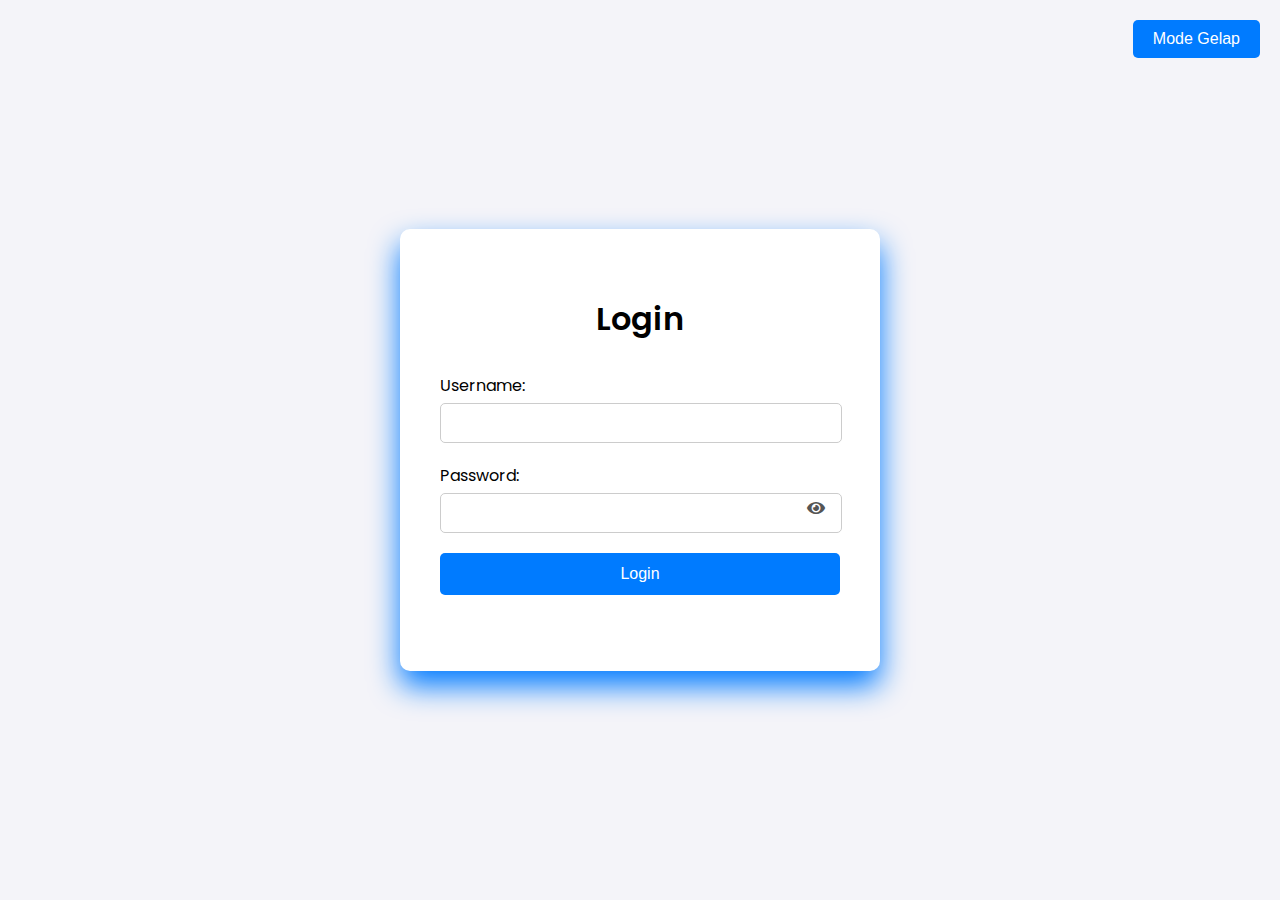
==== commit 6fadc3ff: "index.html" ====
--- a/index.html
+++ b/index.html
@@ -902,6 +902,7 @@
             <li><a href="#contact" aria-label="Kontak">Kontak</a></li>
             <li><button id="theme-toggle" aria-label="Toggle Mode Gelap">Mode Gelap</button></li>
             <li><button onclick="logout()">Logout</button></li>
+            </li>Masa Aktif: <span id="countdown"></span></li>
         </ul>
     </nav>
 </header>
@@ -921,17 +922,55 @@
 </section>
 
 <body>
-    <script>
-        // Check if the user is logged in
-        if (!localStorage.getItem("user_logged_in")) {
-            window.location.href = "login.html";
-        }
-
-        function logout() {
-            localStorage.removeItem("user_logged_in");
-            window.location.href = "login.html";
-        }
-    </script>
+  <script>
+    // === KONSTAN WAKTU SESI ===
+    const MAX_SESSION_TIME = 10 * 60 * 1000;
+
+    // === CEK LOGIN & TIMEOUT ===
+    const isLoggedIn = localStorage.getItem("user_logged_in") === "true";
+    const loginTime = parseInt(localStorage.getItem("login_time"));
+    const now = Date.now();
+
+    if (!isLoggedIn || !loginTime) {
+      // Tidak ada sesi login, kembali ke login.html
+      window.location.href = "login.html";
+    } else if (now - loginTime > MAX_SESSION_TIME) {
+      // Sesi kadaluarsa, logout otomatis
+      logout();
+    } else {
+      // Mulai countdown waktu sesi
+      startCountdown(MAX_SESSION_TIME - (now - loginTime));
+    }
+
+    // === FUNGSI LOGOUT ===
+    function logout() {
+      localStorage.removeItem("user_logged_in");
+      localStorage.removeItem("login_time");
+      alert("Anda telah keluar dari akun. Terima kasih, silakan login kembali jika Anda ingin melanjutkan");
+      window.location.href = "login.html";
+    }
+
+    // === COUNTDOWN MASA AKTIF ===
+    function startCountdown(remainingTime) {
+      const countdownElement = document.getElementById("countdown");
+
+      function updateCountdown() {
+        if (remainingTime <= 0) {
+          logout();
+          return;
+        }
+
+        const minutes = Math.floor(remainingTime / 60000);
+        const seconds = Math.floor((remainingTime % 60000) / 1000);
+        countdownElement.textContent = `${minutes}m ${seconds}s`;
+
+        remainingTime -= 1000;
+        setTimeout(updateCountdown, 1000);
+      }
+
+      updateCountdown();
+    }
+  </script>
 </body>
 
 <!-- Script untuk Scroll ke Section -->
@@ -950,7 +989,6 @@
         </p>
     </div>
 </section>
-
 
 <!-- Skills Section -->
 <section id="skills" class="skills">
@@ -1453,4 +1491,4 @@
     document.getElementById('year').textContent = new Date().getFullYear();
 </script>
 
-</section>+</section>
